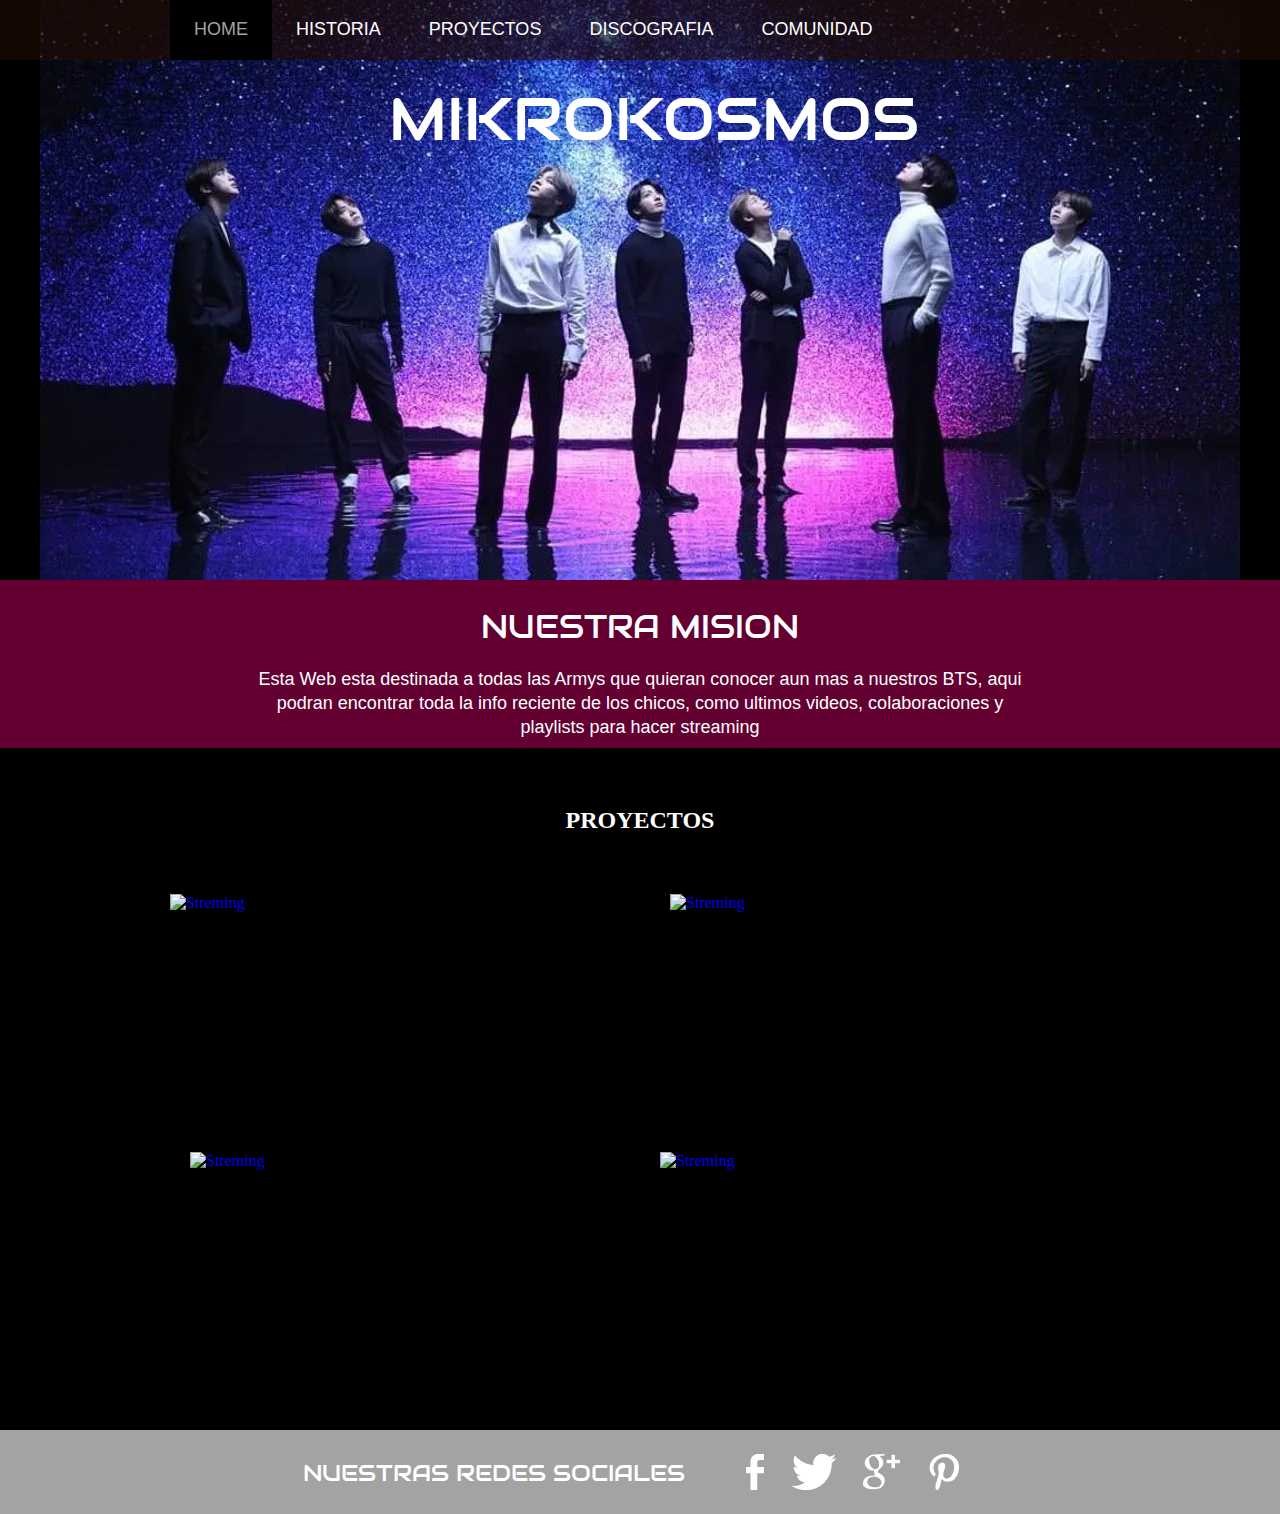
==== index.html @ a5fe4103 "cambio202" ====
<!doctype html>
<!-- Website template by freewebsitetemplates.com -->
<html>
<head>
	<meta charset="UTF-8">
	<meta name="viewport" content="width=device-width, initial-scale=1.0">
	<title>Mikrokosmos Home</title>
	<link rel="stylesheet" href="css/style.css" type="text/css">
	<link rel="stylesheet" type="text/css" href="css/mobile.css">
	<script src="js/mobile.js" type="text/javascript"></script>
</head>
<body>
	<div id="page">
		<div id="header">
			<div>
			<!-- <img class="logo" src="images/LOGO ARMY (50 × 25 in).png" alt=""></a> -->
				<ul id="navigation">
					<li class="selected">
						<a href="index.html">Home</a>
					</li>
					<li>
						<a href="about.html">Historia </a>
					</li>
					<li class="menu">
						<a href="projects.html">Proyectos</a>
						
					</li>
					<li class="menu">
						<a href="blog.html">Discografia</a>
						<ul class="secondary">
							<li>
								<a href="singlepost.html">Dvd y Memo</a>
							</li>
						</ul>
					</li>
					<li>
						<a href="contact.html">Comunidad</a>
					</li>
				</ul>
			</div>
		</div>
		<div id="body" class="home">
			<div class="header">
				<div>
				
					<h1>Mikrokosmos</h1>
				

					
				</div>
			</div>
			<div class="body">
				<div>
					<h1>Nuestra Mision </h1>
					<p>Esta Web esta destinada a todas las Armys que quieran conocer aun mas a nuestros BTS, aqui podran encontrar toda la info reciente de los chicos, como ultimos videos, colaboraciones y playlists para hacer streaming </p>
				</div>
			</div>
			<div class="footer">
				<div>
					<h2>Proyectos</h2>
					<ul>
						<li>
							<a href="projects.html"><img src="" alt=" Streming "></a>
						</li>
						<li>
							<a href="projects.html"><img src="" alt="Streming"></a>
						</li>
						<li>
							<a href="projects.html"><img src="" alt="Streming"></a>
						</li>
						<li>
							<a href="projects.html"><img src="" alt="Streming"></a>
						</li>
					</ul>
				</div>
			</div>
		</div>
		<div id="footer">
			<div class="connect">
				<div>
					<h1>Nuestras Redes Sociales</h1>
					<div>
						<a href="http://freewebsitetemplates.com/go/facebook/" class="facebook">facebook</a>
						<a href="http://freewebsitetemplates.com/go/twitter/" class="twitter">twitter</a>
						<a href="http://freewebsitetemplates.com/go/googleplus/" class="googleplus">googleplus</a>
						<a href="http://pinterest.com/fwtemplates/" class="pinterest">pinterest</a>
					</div>
				</div>
			</div>
			
		</div>
	</div>
</body>
</html>
---- css/style.css ----
/* Website template by freewebsitetemplates.com */
body {
	margin: 0;
	padding: 0;
	position: relative;
	width: auto;
}
body #page {
	background: url("../images/mikrokosmos.jpg") no-repeat scroll center top #000000;
	margin: 0;
	overflow: hidden;
	padding: 0;
	width: auto;
	z-index: 3;
}
a {
	text-decoration: none;
	outline: none;
}
a:active {
	background: none;
}
img {
	border: none;
}
/*-------------------------------------------FONTS---------------------------------------------*/
@font-face {
	font-family: 'audiowide-regular-webfont';
	src: url('../fonts/audiowide-regular-webfont.eot');
	src: url('../fonts/audiowide-regular-webfont.woff') format('woff'), url('../fonts/audiowide-regular-webfont.ttf') format('truetype'), url('../fonts/audiowide-regular-webfont.svg') format('svg');
}
/*----------------------------------------header-styles---------------------------------------*/
#header {
	background: url(../images/bg-transparent1.png) repeat;
	margin: 0;
	min-height: 60px;
	padding: 0;
	width: auto;
}
#header div {
	margin: 0 auto;
	max-width: 940px;
	min-height: 60px;
	padding: 0 10px;
}
#header div img.logo {
	display: block;
	float: left;
	height: 60px;
	margin: 0 44px 0 0;
	padding: 0;
	width: 304px;
}
#header div  img {
	display: block;
	margin: 0;
	padding: 0;
	width: auto;
}
#header div ul {
	display: inline-block;
	float: left;
	list-style: none;
	margin: 0;
	padding: 0;
	width: auto;
}
#header div ul li {
	float: left;
	margin: 0;
	padding: 0;
	width: auto;
}
#header div ul li a {
	color: #ffffff;
	display: block;
	font-family: Arial;
	font-size: 18px;
	font-weight: normal;
	line-height: 59px;
	margin: 0;
	min-height: 60px;
	padding: 0 24px;
 *padding: 0 23px; /* Needed for IE8 and old versions */
	text-align: center;
	text-transform: uppercase;
	width: auto;
}
#header div ul li a:hover {
	background-color: #620031;
	color: #ffffff;
}
#header div ul li.selected a {
	background-color: #000000;
	color: #a3a3a3;
}
#header div ul li.menu {
	position: relative;
}
#header div ul li.menu ul {
	display: block;
	left: -99999px;
	list-style: none;
	margin: 0;
	padding: 0;
	position: absolute;
	top: 60px;
	width: 142px;
	z-index: 50;
}
#header div ul li.menu:hover ul.primary {
	left: 31px;
}
#header div ul li.menu ul.primary.selected {
	left: 31px;
}
#header div ul li.menu:hover ul.secondary {
	left: -20px;
}
#header div ul li.menu ul.secondary.selected {
	left: -20px;
}
#header div ul li.menu ul li {
	margin: 0;
	padding: 0;
	width: auto;
}
#header div ul li.menu ul li a {
	background-color: #620031;
	color: #ffffff;
	display: block;
	font-family: Arial;
	font-size: 18px;
	font-weight: normal;
	line-height: 60px;
	margin: 0;
	min-height: 60px;
	padding: 0 10px;
	text-align: center;
	text-transform: uppercase;
	width: auto;
}
#header div ul li.menu ul.primary.selected li a, #header div ul li.menu ul.secondary.selected li a {
	background-color: #f7f2f2;
	color: #a3a3a3;
}
/*----------------------------------------body-home-styles---------------------------------------*/
#body {
	background-color: #000000;
	margin: 0;
	min-height: 808px;
	overflow: hidden;
	padding: 0;
	width: 100%;
}
#body.home {
	background: none;
	margin: 0;
	min-height: 1308px;
	overflow: hidden;
	padding: 0;
	width: 100%;
}
#body.home .header {
	background: none;
	margin-bottom: 400px;
	overflow: hidden;
	padding: 0;
	width: 100%;
}
#body.home .header div {
	margin: 0 auto;
	max-width: 940px;
	overflow: hidden;
	padding: 0 10px;
	position: relative;
}
/* #body.home .header div img.satellite {
	display: block;
	left: 10px;
	margin: 0;
	padding: 0;
	position: absolute;
	top: 41px;
	width: auto;
	z-index: 50; */

#body.home .header div h1 {
	color: #FFFFFF;
	display: block;
	/* float: right; */
	font-family: audiowide-regular-webfont;
	font-size: 60px;
	font-weight: normal;
	line-height: 60px;
	margin: 30px auto;
	padding: 0 50px 0 50px;
	position: relative;
	text-align: right;
	text-transform: uppercase;
	width: 503px;
	z-index: 60;
}
h2 {
	color: #FFFFFF;
	margin: 10px 0 50px;
	min-height: 27px;
	padding: 17px 0 10px;
	position: relative;
	text-align: center;
	text-transform: uppercase;
	
}
#body.home .header div a.more {
	background-color: #000000;
	color: #a3a3a3;
	display: block;
	float: right;
	font-family: Arial;
	font-size: 18px;
	font-weight: normal;
	height: 49px;
	line-height: 49px;
	margin: 0 200px 0 0;
	padding: 0;
	text-align: center;
	text-transform: uppercase;
	position: relative;
	width: 180px;
	z-index: 55;
}
#body.home .header div a.more:hover {
	background-color: #ab000b;
	color: #ffffff;
}

h3 { 
	color: #FFFFFF;
	margin: 102px 0 0;
	min-height: 27px;
	padding: 17px 0 10px;
	position: relative;
	text-align: center;
	text-transform: uppercase;
	width: 940px; 
}  
#body.home .header div ul {
	display: inline-block;
	list-style: none outside none;
	margin: 0 0 -6px;
	overflow: hidden;
	padding: 0;
	width: auto;
}
#body.home .header div ul li:first-child {
	padding: 0;
}
#body.home .header div ul li {
	border: medium none;
	float: left;
	margin: 0;
	padding: 0;
	width: auto;
}
#body.home .header div ul li a {
	display: block;
	float: none;
	height: 156px;
	margin: 0;
	padding: 0;
	width: 235px;
}
#body.home .header div ul li a img {
	cursor: pointer;
	filter: alpha(opacity=100);/* Needed for IE8 and old versions */
	opacity: 1.0;
	display: block;
	margin: 0;
	padding: 0;
	width: auto;
}
#body.home .header div ul li a img:hover {
	filter: alpha(opacity=70);/* Needed for IE8 and old versions */
	opacity: 0.7;
}
#body.home .body {
	background-color: #630031;
	margin: 0;
	min-height: 168px;
	overflow: hidden;
	padding: 0;
	width: 100%;
}
#body.home .body div {
	margin: 0 auto;
	max-width: 940px;
	overflow: hidden;
	padding: 31px 10px 0;
}
#body.home .body div h1 {
	color: #FFFFFF;
	display: block;
	font-family: audiowide-regular-webfont;
	font-size: 32px;
	font-weight: normal;
	line-height: 32px;
	margin: 0 auto 24px;
	padding: 0;
	text-align: center;
	text-transform: uppercase;
	width: 780px;
}
#body.home .body div p {
	color: #ffffff;
	display: block;
	font-family: Arial;
	font-size: 18px;
	font-weight: normal;
	line-height: 24px;
	margin: 0 auto;
	padding: 0;
	text-align: center;
	width: 780px;
}
#body.home .body div p a {
	color: #ffffff;
	font-family: Arial;
	font-size: 18px;
	font-weight: normal;
	line-height: 24px;
	margin: 0 auto;
	padding: 0;
	text-decoration: underline;
}
#body.home .body div p a:hover {
	color: #a3a3a3;
}
#body.home .footer {
	background-color: #000000;
	margin: 0;
	overflow: hidden;
	padding: 0;
	width: 100%;
}
#body.home .footer div {
	margin: 0 auto;
	max-width: 960px;
	overflow: hidden;
	padding: 32px 0 16px;
}
#body.home .footer div ul {
	display: inline-block;
	list-style: none;
	margin: 0;
	overflow: hidden;
	padding: 0;
	width: auto;
}
#body.home .footer div ul li:first-child {
	float: left;
	margin: 0 10px;
	padding: 0;
	width: 460px;
}
#body.home .footer div ul li {
	float: left;
	margin: 0 0 0 10px;
	padding: 0 0 0 20px;
	width: 440px;
}
#body.home .footer div ul li h1 {
	color: #FFFFFF;
	font-family: audiowide-regular-webfont;
	font-size: 32px;
	font-weight: normal;
	line-height: 32px;
	margin: 0 0 44px;
	padding: 0;
	text-align: left;
	text-transform: uppercase;
	width: auto;
}
#body.home .footer div ul li a {
	display: block;
	height: 258px;
	margin: 0;
	position: relative;
	padding: 0;
	width: 460px;
}
#body.home .footer div ul li a img {
	cursor: pointer;
	filter: alpha(opacity=100);/* Needed for IE8 and old versions */
	opacity: 1.0;
	display: block;
	margin: 0;
	padding: 0;
	width: auto;
}
#body.home .footer div ul li a:hover img {
	filter: alpha(opacity=70);/* Needed for IE8 and old versions */
	opacity: 0.7;
}
#body.home .footer div ul li a span {
	background: url(../images/icons.png) no-repeat 0 -152px;
	display: block;
	height: 72px;
	left: 199px;
	margin: 0;
	padding: 0;
	position: absolute;
	top: 94px;
	width: 62px;
}
#body.home .footer div ul li a:hover span {
	background: url(../images/icons.png) no-repeat 0 -226px;
}
#body.home .footer div ul li ul {
	display: inline-block;
	list-style: none outside none;
	margin: 0;
	overflow: hidden;
	padding: 0;
	width: 440px;
}
#body.home .footer div ul li ul li {
	border-top: 1px solid #A3A3A3;
	float: none;
	margin: 0;
	overflow: hidden;
	padding: 39px 10px 38px 0;
	width: 440px;
}
#body.home .footer div ul li ul li:first-child {
	border: medium none;
	margin: 0;
	padding: 0 0 38px;
	width: 440px;
}
#body.home .footer div ul li ul li a {
	display: block;
	float: left;
	height: 90px;
	margin: 0 20px 0 0;
	padding: 0;
	width: 100px;
}
#body.home .footer div ul li ul li a img {
	cursor: pointer;
	filter: alpha(opacity=100);/* Needed for IE8 and old versions */
	opacity: 1.0;
	display: block;
	margin: 0;
	padding: 0;
	width: auto;
}
#body.home .footer div ul li ul li a img:hover {
	filter: alpha(opacity=70);/* Needed for IE8 and old versions */
	opacity: 0.7;
}
#body.home .footer div ul li ul li h1 {
	color: #A3A3A3;
	float: left;
	font-family: audiowide-regular-webfont;
	font-size: 23px;
	font-weight: normal;
	line-height: 23px;
	margin: 0;
	padding: 4px 0 8px;
	text-align: left;
	text-transform: uppercase;
	width: 310px;
}
#body.home .footer div ul li ul li span {
	color: #FFFFFF;
	display: block;
	float: left;
	font-family: Arial;
	font-size: 14px;
	font-weight: normal;
	line-height: 14px;
	margin: 0 0 10px;
	padding: 0;
	text-align: left;
	text-transform: uppercase;
	width: 310px;
}
#body.home .footer div ul li ul li a.more {
	background-color: #3c0f38;
	color: #ffffff;
	display: block;
	float: right;
	font-family: Arial;
	font-size: 14px;
	font-weight: normal;
	height: 31px;
	line-height: 31px;
	margin: 0;
	padding: 0;
	text-align: center;
	text-transform: uppercase;
	width: 120px;
}
#body.home .footer div ul li ul li a.more:hover {
	background-color: #620031;
}
/*----------------------------------------body-styles---------------------------------------*/
#body.about .header {
	background: url(../images/project-image3.jpg) no-repeat  #000000;
	background-size: cover;
	margin: 0;
	min-height: 455px;
	padding: 0;
	width: 100%;
}
#body.about .header div, #body .header div {
	margin: 0 auto;
	max-width: 960px;
	overflow: hidden;
	padding: 65px 0 40px;
}
#body.about .header div h1, #body .header div h1 {
	color: #FFFFFF;
	display: block;
	font-family: audiowide-regular-webfont;
	font-size: 36px;
	font-weight: normal;
	line-height: 36px;
	margin: 0 auto 87px;
	padding: 0;
	text-align: center;
	text-transform: uppercase;
	width: 940px;
}
#body.about .header div h2 {
	color: #FFFFFF;
	display: block;
	font-family: audiowide-regular-webfont;
	font-size: 32px;
	font-weight: normal;
	line-height: 32px;
	margin: 0 auto 24px;
	padding: 0;
	text-align: center;
	text-transform: uppercase;
	width: 820px;
}
#body.about .header div p {
	color: #ffffff;
	display: block;
	font-family: Arial;
	font-size: 18px;
	font-weight: normal;
	line-height: 24px;
	margin: 0 auto;
	padding: 0;
	text-align: center;
	width: 820px;
}
#body.about .header div p a {
	color: #ffffff;
	font-family: Arial;
	font-size: 18px;
	font-weight: normal;
	line-height: 24px;
	margin: 0;
	padding: 0;
	text-decoration: underline;
}
#body.about .header div p a:hover {
	color: #a3a3a3;
}
#body.about .body {
	background-color: #620031;
	margin: 0;
	min-height: 253px;
	overflow: hidden;
	padding: 0;
	width: 100%;
}
#body.about .body div {
	margin: 0 auto;
	max-width: 940px;
	overflow: hidden;
	padding: 36px 10px 35px;
}
#body.about .body div h2 {
	color: #A3A3A3;
	float: left;
	font-family: audiowide-regular-webfont;
	font-size: 23px;
	font-weight: normal;
	line-height: 23px;
	margin: 18px 0 26px;
	padding: 0;
	text-align: left;
	text-transform: uppercase;
	width: 620px;
}
#body.about .body div p {
	color: #ffffff;
	display: block;
	float: left;
	font-family: Arial;
	font-size: 14px;
	font-weight: normal;
	line-height: 24px;
	margin: 0;
	padding: 0;
	text-align: left;
	width: 620px;
}
#body.about .body div p a {
	color: #ffffff;
	font-family: Arial;
	font-size: 14px;
	font-weight: normal;
	line-height: 24px;
	margin: 0;
	padding: 0;
	text-decoration: underline;
}
#body.about .body div p a:hover {
	color: #a3a3a3;
}
#body.about .body div img {
	display: block;
	float: right;
	margin: 0;
	padding: 0;
	width: auto;
}
#body.about .footer {
	background-color: #000000;
	margin: 0;
	min-height: 366px;
	padding: 0;
	width: 100%;
}
#body.about .footer div {
	margin: 0 auto;
	overflow: hidden;
	padding: 79px 0 0 10px;
	width: 950px;
}
#body.about .footer div h2 {
	color: #A3A3A3;
	float: right;
	font-family: audiowide-regular-webfont;
	font-size: 23px;
	font-weight: normal;
	line-height: 23px;
	margin: 34px 0 24px;
	padding: 0;
	text-align: left;
	text-transform: uppercase;
	width: 557px;
}
#body.about .footer div p {
	color: #ffffff;
	display: block;
	float: right;
	font-family: Arial;
	font-size: 18px;
	font-weight: normal;
	line-height: 24px;
	margin: 0 auto;
	padding: 0;
	text-align: left;
	width: 557px;
}
#body.about .footer div p a {
	color: #ffffff;
	font-family: Arial;
	font-size: 18px;
	font-weight: normal;
	line-height: 24px;
	margin: 0 auto;
	padding: 0;
	text-decoration: underline;
}
#body.about .footer div p a:hover {
	color: #a3a3a3;
}
#body.about .footer div img {
	float: left;
	display: block;
	margin: 0;
	padding: 0;
	width: auto;
}
#body.about .section {
	background-color: #3c0f38;
	margin: 0;
	min-height: 234px;
	padding: 0;
	width: auto;
}
#body.about .section div {
	margin: 0 auto;
	max-width: 960px;
	overflow: hidden;
	padding: 58px 0 55px;
}
#body.about .section div h2 {
	color: #A3A3A3;
	display: block;
	font-family: audiowide-regular-webfont;
	font-size: 23px;
	font-weight: normal;
	line-height: 23px;
	margin: 0 auto 26px;
	padding: 0;
	text-align: center;
	text-transform: uppercase;
	width: 780px;
}
#body.about .section div p {
	color: #ffffff;
	display: block;
	font-family: Arial;
	font-size: 14px;
	font-weight: normal;
	line-height: 24px;
	margin: 0 auto;
	padding: 0;
	text-align: center;
	width: 780px;
}
#body.about .section div p a {
	color: #ffffff;
	font-family: Arial;
	font-size: 14px;
	font-weight: normal;
	line-height: 24px;
	margin: 0;
	padding: 0;
	text-decoration: underline;
}
#body.about .section div p a:hover {
	color: #a3a3a3;
}
#body .header {
	margin: 0 auto;
	padding: 0;
	width: 100%;
}
#body .header div ul {
	display: inline-block;
	max-width: 940px;
	list-style: none outside none;
	margin: 0;
	padding: 3px 10px 0;
}
#body .header div ul li:first-child {
	border: none;
	padding: 0 0 38px;
}
#body .header div ul li {
	border-top: 1px solid #A3A3A3;
	margin: 0;
	overflow: hidden;
	padding: 38px 0;
	width: auto;
}
#body .header div ul li a {
	display: block;
	float: left;
	height: 217px;
	margin: 0 40px 0 0;
	padding: 0;
	width: 380px;
}
#body .header div ul li a img {
	cursor: pointer;
	filter: alpha(opacity=100);/* Needed for IE8 and old versions */
	opacity: 1.0;
	display: block;
	margin: 0;
	padding: 0;
	width: auto;
}
#body .header div ul li a img:hover {
	filter: alpha(opacity=70);/* Needed for IE8 and old versions */
	opacity: 0.7;
}
#body .header div ul li div {
	float: left;
	margin: 0;
	overflow: hidden;
	padding: 0;
	width: 520px;
}
#body .header div ul li div h1 {
	color: #A3A3A3;
	font-family: audiowide-regular-webfont;
	font-size: 23px;
	font-weight: normal;
	line-height: 23px;
	margin: 0 0 26px;
	padding: 0;
	text-align: left;
	text-transform: uppercase;
	width: 520px;
}
#body .header div ul li div p {
	color: #FFFFFF;
	font-family: Arial;
	font-size: 14px;
	font-weight: normal;
	line-height: 24px;
	margin: 0 0 41px;
	padding: 0;
	text-align: left;
	width: 520px;
}
#body .header div ul li div p a {
	color: #FFFFFF;
	display: inline;
	float: none;
	font-family: Arial;
	font-size: 14px;
	font-weight: normal;
	height: auto;
	line-height: 24px;
	margin: 0;
	padding: 0;
	text-decoration: underline;
	width: auto;
}
#body .header div ul li div p a:hover {
	color: #a3a3a3;
}
#body .header div ul li div a.more {
	background-color: #3c0f38;
	color: #ffffff;
	display: block;
	float: right;
	font-family: Arial;
	font-size: 14px;
	font-weight: normal;
	height: 31px;
	line-height: 31px;
	margin: 0;
	padding: 0;
	text-align: center;
	text-transform: uppercase;
	width: 120px;
}
#body .header div ul li div a.more:hover {
	background-color: #620031;
}
#body .header div img {
	display: block;
	margin: 0 auto;
	padding: 3px 0 0;
	width: auto;
}
#body .header div h2 {
	color: #A3A3A3;
	display: block;
	font-family: audiowide-regular-webfont;
	font-size: 23px;
	font-weight: normal;
	line-height: 23px;
	margin: 0 auto;
	padding: 53px 0 27px;
	text-align: center;
	text-transform: uppercase;
	width: 780px;
}
#body .header div p {
	color: #FFFFFF;
	display: block;
	font-family: Arial;
	font-size: 14px;
	font-weight: normal;
	line-height: 24px;
	margin: 0 auto 48px;
	padding: 0;
	text-align: center;
	width: 780px;
}
#body .header div p a {
	color: #ffffff;
	font-family: Arial;
	font-size: 14px;
	font-weight: normal;
	line-height: 24px;
	margin: 0 auto;
	padding: 0;
	text-decoration: underline;
}
#body .header div p a:hover {
	color: #a3a3a3;
}
#body .header div .article {
	float: left;
	margin: 0 40px 0 10px;
	padding: 0;
	width: 560px;
}
#body .header div .article ul {
	display: inline-block;
	list-style: none outside none;
	margin: 0;
	padding: 3px 0 0;
	width: 560px;
}
#body .header div .article ul li:first-child {
	border: none;
	padding: 0 0 38px;
}
#body .header div .article ul li {
	border-top: 1px solid #a3a3a3;
	margin: 0;
	overflow: hidden;
	padding: 38px 0 38px;
	width: auto;
}
#body .header div .article ul li a {
	display: block;
	height: 241px;
	margin: 0 0 29px;
	padding: 0;
	width: 560px;
}
#body .header div .article ul li a img {
	cursor: pointer;
	filter: alpha(opacity=100);/* Needed for IE8 and old versions */
	opacity: 1.0;
	display: block;
	margin: 0;
	padding: 0;
	width: auto;
}
#body .header div .article ul li a img:hover {
	filter: alpha(opacity=70);/* Needed for IE8 and old versions */
	opacity: 0.7;
}
#body .header div .article ul li h1 {
	color: #A3A3A3;
	font-family: audiowide-regular-webfont;
	font-size: 23px;
	font-weight: normal;
	line-height: 23px;
	margin: 0 0 8px;
	padding: 0;
	text-align: left;
	text-transform: uppercase;
	width: auto;
}
#body .header div .article ul li span {
	color: #FFFFFF;
	display: block;
	font-family: Arial;
	font-size: 14px;
	font-weight: normal;
	line-height: 14px;
	margin: 0 0 28px;
	padding: 0;
	text-align: left;
	text-transform: uppercase;
	width: auto;
}
#body .header div .article ul li p {
	color: #FFFFFF;
	font-family: Arial;
	font-size: 14px;
	font-weight: normal;
	line-height: 24px;
	margin: 0 0 29px;
	padding: 0;
	text-align: left;
	width: auto;
}
#body .header div .article ul li p a {
	color: #FFFFFF;
	display: inline;
	float: none;
	font-family: Arial;
	font-size: 14px;
	font-weight: normal;
	height: auto;
	line-height: 24px;
	margin: 0;
	padding: 0;
	text-decoration: underline;
	width: auto;
}
#body .header div .article ul li p a:hover {
	color: #a3a3a3;
}
#body .header div .article ul li a.more {
	background-color: #3c0f38;
	color: #ffffff;
	display: block;
	float: right;
	font-family: Arial;
	font-size: 14px;
	font-weight: normal;
	height: 31px;
	line-height: 31px;
	margin: 0;
	padding: 0;
	text-align: center;
	text-transform: uppercase;
	width: 120px;
}
#body .header div .article ul li a.more:hover {
	background-color: #620031;
}
#body .header div .sidebar {
	float: left;
	margin: 0;
	padding: 0;
	width: 340px;
}
#body .header div .sidebar ul {
	display: inline-block;
	list-style: none;
	margin: 0;
	padding: 0;
	width: 340px;
}
#body .header div .sidebar ul li:first-child {
	border: medium none;
	padding: 0 0 34px;
}
#body .header div .sidebar ul li {
	border-top: 1px solid #A3A3A3;
	margin: 0;
	overflow: hidden;
	padding: 32px 0 34px;
	width: auto;
}
#body .header div .sidebar ul li h1 {
	color: #FFFFFF;
	font-family: audiowide-regular-webfont;
	font-size: 32px;
	font-weight: normal;
	line-height: 32px;
	margin: 0 0 25px;
	padding: 0;
	text-align: left;
	text-transform: uppercase;
	width: 340px;
}
#body .header div .sidebar ul li a {
	display: block;
	float: none;
	height: 187px;
	margin: 0 0 29px;
	padding: 0;
	width: 34px;
}
#body .header div .sidebar ul li a img {
	cursor: pointer;
	filter: alpha(opacity=100);/* Needed for IE8 and old versions */
	opacity: 1.0;
	display: block;
	margin: 0;
	padding: 0;
	width: auto;
}
#body .header div .sidebar ul li a img:hover {
	filter: alpha(opacity=70);/* Needed for IE8 and old versions */
	opacity: 0.7;
}
#body .header div .sidebar ul li h2 {
	color: #A3A3A3;
	font-family: audiowide-regular-webfont;
	font-size: 23px;
	font-weight: normal;
	line-height: 23px;
	margin: 0 0 7px;
	padding: 0;
	text-align: left;
	text-transform: uppercase;
	width: auto;
}
#body .header div .sidebar ul li span {
	color: #ffffff;
	display: block;
	font-family: Arial;
	font-size: 14px;
	font-weight: normal;
	line-height: 14px;
	margin: 0;
	padding: 0;
	text-align: left;
	text-transform: uppercase;
	width: auto;
}
#body .header div .sidebar ul li ul {
	display: inline-block;
	list-style: none outside none;
	margin: 0;
	padding: 12px 0 0;
	width: 340px;
}
#body .header div .sidebar ul li ul li:first-child {
	padding: 0;
}
#body .header div .sidebar ul li ul li {
	border: medium none;
	margin: 0 0 26px;
	overflow: hidden;
	padding: 0;
	width: auto;
}
#body .header div .sidebar ul li ul li a {
	display: block;
	float: left;
	height: 54px;
	margin: 0 20px 0 0;
	padding: 0;
	width: 60px;
}
#body .header div .sidebar ul li ul li a img {
	cursor: pointer;
	filter: alpha(opacity=100);/* Needed for IE8 and old versions */
	opacity: 1.0;
	display: block;
	margin: 0;
	padding: 0;
	width: auto;
}
#body .header div .sidebar ul li ul li a img:hover {
	filter: alpha(opacity=70);/* Needed for IE8 and old versions */
	opacity: 0.7;
}
#body .header div .sidebar ul li ul li h2 {
	color: #A3A3A3;
	float: left;
	font-family: audiowide-regular-webfont;
	font-size: 23px;
	font-weight: normal;
	line-height: 23px;
	margin: 6px 0 11px;
	padding: 0;
	text-align: left;
	text-transform: uppercase;
	width: 260px;
}
#body .header div .sidebar ul li ul li span {
	color: #ffffff;
	display: block;
	float: left;
	font-family: Arial;
	font-size: 14px;
	line-height: 14px;
	margin: 0;
	padding: 0;
	text-align: left;
	text-transform: uppercase;
	width: auto;
}
#body .header div .article img {
	display: block;
	margin: 3px 0 29px;
	padding: 0;
	width: auto;
}
#body .header div .article h1 {
	color: #A3A3A3;
	font-family: audiowide-regular-webfont;
	font-size: 23px;
	font-weight: normal;
	line-height: 23px;
	margin: 0 0 7px;
	padding: 0;
	text-align: left;
	text-transform: uppercase;
	width: auto;
}
#body .header div .article span {
	color: #FFFFFF;
	display: block;
	font-family: Arial;
	font-size: 14px;
	font-weight: normal;
	line-height: 14px;
	margin: 0 0 29px;
	padding: 0;
	text-align: left;
	text-transform: uppercase;
	width: auto;
}
#body .header div .article p {
	color: #FFFFFF;
	font-family: Arial;
	font-size: 14px;
	font-weight: normal;
	line-height: 24px;
	margin: 0 0 24px;
	padding: 0;
	text-align: left;
	width: auto;
}
#body .header div .article p a {
	color: #ffffff;
	font-family: Arial;
	font-size: 14px;
	font-weight: normal;
	line-height: 24px;
	margin: 0;
	padding: 0;
	text-decoration: underline;
}
#body .header div .article p a:hover {
	color: #a3a3a3;
}
#body .header .contact h2 {
	color: #A3A3A3;
	display: block;
	font-family: audiowide-regular-webfont;
	font-size: 23px;
	font-weight: normal;
	line-height: 23px;
	margin: 0 auto;
	padding: 8px 0 62px;
	text-align: center;
	text-transform: uppercase;
	width: 500px;
}
#body .header div form {
	display: block;
	margin: 0 auto;
	padding: 0;
	width: 461px;
}
#body .header div form input {
	background-color: #A3A3A3;
	border: medium none;
	color: #000000;
	display: block;
	font-family: Arial;
	font-size: 18px;
	font-weight: normal;
	height: 43px;
	line-height: 43px;
	margin: 0 0 29px;
	padding: 0 0 0 20px;
	text-align: left;
	text-transform: uppercase;
	width: 441px;
}
#body .header div form textarea {
	background-color: #A3A3A3;
	border: medium none;
	color: #000000;
	display: block;
	font-family: Arial;
	font-size: 18px;
	font-weight: normal;
	height: 98px;
	line-height: 24px;
	margin: 0 0 31px;
	overflow: auto;
	padding: 15px 0 0 20px;
	resize: none;
	text-align: left;
	text-transform: uppercase;
	width: 441px;
}
#body .header div form input#submit {
	background-color: #3c0f38;
	color: #ffffff;
	cursor: pointer;
	display: block;
	float: right;
	font-family: Arial;
	font-size: 14px;
	font-weight: normal;
	height: 31px;
	line-height: 31px;
	margin: 0;
	padding: 0;
	text-align: center;
	text-transform: uppercase;
	width: 120px;
}
#body .header div form input#submit:hover {
	background-color: #620031;
}
/*----------------------------------------footer-styles---------------------------------------*/
#footer {
	margin: 0;
	padding: 0;
	width: auto;
}
#footer .connect {
	background-color: #a3a3a3;
	margin: 0;
	min-height: 84px;
	overflow: hidden;
	padding: 0;
	width: auto;
}
#footer .connect div {
	margin: 0 auto;
	max-width: 960px;
	overflow: hidden;
	padding: 24px 0 0;
}
#footer .connect div h1 {
	color: #FFFFFF;
	float: left;
	font-family: audiowide-regular-webfont;
	font-size: 23px;
	font-weight: normal;
	line-height: 23px;
	margin: 0;
	padding: 8px 25px 0 0;
	text-align: right;
	text-transform: uppercase;
	width: 525px;
}
#footer .connect div div {
	float: left;
	margin: 0;
	overflow: hidden;
	padding: 0 0 0 20px;
	width: 380px;
}
#footer .connect div div a {
	background: url(../images/icons.png) no-repeat;
	display: block;
	float: left;
	height: 36px;
	margin: 0;
	padding: 0;
	text-indent: -99999px;
	width: 18px;
}
#footer .connect div div a.facebook {
	background-position: 0 0;
	margin: 0 0 0 16px;
	width: 18px;
}
#footer .connect div div a.twitter {
	background-position: 0 -114px;
	margin: 0 0 0 28px;
	width: 44px;
}
#footer .connect div div a.googleplus {
	background-position: 0 -38px;
	margin: 0 0 0 27px;
	width: 37px;
}
#footer .connect div div a.pinterest {
	background-position: 0 -76px;
	margin: 0 0 0 29px;
	width: 30px;
}
#footer .connect div div a.facebook:hover {
	background-position: -20px 0;
}
#footer .connect div div a.twitter:hover {
	background-position: -46px -114px;
}
#footer .connect div div a.googleplus:hover {
	background-position: -38px -38px;
}
#footer .connect div div a.pinterest:hover {
	background-position: -32px -76px;
}
#footer .footnote {
	background-color: #FFFFFF;
	margin: 0;
	min-height: 84px;
	overflow: hidden;
	padding: 0;
	width: auto;
}
#footer .footnote div {
	margin: 0 auto;
	overflow: hidden;
	padding: 34px 0 0;
	width: 960px;
}
#footer .footnote div p {
	color: #000000;
	display: block;
	font-family: Arial;
	font-size: 12px;
	font-weight: normal;
	margin: 0 auto;
	padding: 0;
	text-align: center;
	text-transform: uppercase;
	width: 940px;
}
#wix {
	max-width: 728px;
	margin: 0 auto;
}
#wix a img {
	width: 100%;
}
---- css/mobile.css ----
/* Website template by freewebsitetemplates.com */
@media only screen and (min-width : 320px) and (max-width : 568px) {
	
}
@media only screen and (max-width : 568px) and (orientation : landscape) {
	
}
	@media only screen and (max-width : 918px) {
	#body {
		margin: 0;
		min-height: 1175px;
		padding: 0;
		width: 100%;
		z-index: 3;
	}
	#body.home {
		margin: 0;
		padding: 0;
		width: 100%;
		
	}
	#body.home .header {
		
		margin-bottom: 200px;
		
	}
	#body.home .header div, #body.home .body div, #body.home .footer div, #body.about .header div, #body .header div, #body.about .body div, #body.about .footer div, #body.about .section div {
		margin: 0 auto;
		max-width: none;
		overflow: hidden;
		padding: 10% 0;
		position: relative;
		width: 95%;
	}
	#body.home .header div img.satellite{
		left: 2px;
	}
	#body.home .header div h1 {
		font-size: 42px;
		float: none;
		margin: 0;
		padding: 0% 0 10%;
		text-align: center;
		width: 100%;
	}
	#body.home .header div h2 {
		float: none;
		margin: 0;
		padding: 0 0 10% 0;
		text-align: center;
		width: 100%;
	}
	#body.home .header div a.more{
		float: none;
		margin: 0 auto;
		z-index: 55;
	}
	#body.home .header div h3{
		margin: 106px 0 0;
		width: 100%;
	}
	#body.home .header div ul, #body.home .footer div ul, #body.home .footer div ul li ul {
		margin: 0;
		padding: 10% 0;
		width: 100%;
	}
	#body.home .header div ul li:first-child, #body.home .header div ul li {
		border: none;
		float: none;
		margin: 10% 0;
		width: 100%;
	}
	#body.home .header div ul li a{
		margin: 0 auto;
	}
	#body.home .header div ul li a img, #body .header div .article ul li a img {
		margin: 0 auto;
	}
	#body.home .body div h1, #body.home .body div p {
		width: 100%;
	}
	#body.home .footer div ul li:first-child, #body.home .footer div ul li, #body .header div .sidebar ul li ul {
		float: none;
		margin: 0 0 10%;
		padding: 0;
		width: 100%;
	}
	#body.home .footer div ul li h1, #body.home .footer div ul li ul li h1, #body.home .footer div ul li ul li span {
		float: none;
		text-align: center;
		width: 100%;
	}
	#body.home .footer div ul li a{
		height: 100%;
		width: 100%;
	}
	#body.home .footer div ul li a img{
		margin: 0 auto;
		width: 90%;
	}
	#body.home .footer div ul li a span {
		left: 46%;
		top: 39%;
	}
	#body.home .footer div ul li ul li:first-child, #body.home .footer div ul li ul li {
		width: 100%;
	}
	#body.home .footer div ul li ul li a.more{
		float: none;
		margin: 0 auto;
	}
	#body.home .footer div ul li ul li a {
		display: block;
		float: none;
		height: 90px;
		margin: 0 auto;
		padding: 0;
		width: 100px;
	}
	#body.about .header div h1, #body .header div h1, #body.about .header div h2, #body.about .header div p, #body.about .body div h2, #body.about .body div p, #body.about .footer div h2, #body.about .footer div p, #body.about .section div h2, #body.about .section div p, #body .header div ul li div h1, #body .header div ul li div p, #body .header div h2, #body .header div p, #body .header div .sidebar ul li h1, #body .header .contact h2 {
		float: none;
		text-align: center;
		width: 100%;
	}
	#body.about .body div img, #body.about .footer div img, #body .header div ul li a img, #body .header div ul li div a.more, #body .header div .article ul li a.more, #body .header div .sidebar ul li ul li a img, #body .header div .sidebar ul li a img {
		float: none;
		margin: 0 auto;
	}
	#body .header div ul, #body .header div .article ul, #body .header div .sidebar ul {
		max-width: none;
		padding: 0;
		width: 100%;
	}
	#body .header div ul li a, #body .header div .article ul li a, #body .header div .sidebar ul li a, #body .header div .sidebar ul li ul li a {
		float: none;
		height: auto;
		margin: 0 auto;
		width: auto;
	}
	#body .header div ul li div, #body .header div .article, #body .header div .sidebar {
		float: none;
		margin: 0;
		padding: 10% 0;
		width: 100%;
	}
	#body .header div .sidebar ul li ul li h2, #body .header div .sidebar ul li ul li span, #body .header div .article ul li h1, #body .header div .article ul li span, #body .header div .article ul li p, #body .header div .sidebar ul li h2, #body .header div .sidebar ul li span {
		float: none;
		padding: 2% 0 1%;
		text-align: center;
		width: 100%;
	}
	#body .header div form{
		width: 100%;
	}
	#body .header div form input, #body .header div form textarea {
		-webkit-appearance: none;
		border-radius: 0;
		margin: 0 auto 10%;
		width: 90%;
	}
	#body .header div form input#submit{
		-webkit-appearance: none;
		border-radius: 0;
		float: none;
		margin: 0 auto;
	}
	#footer{
		width: 100%;
	}
	#footer .connect{
		width: 100%;
	}
	#footer .connect div, #footer .footnote div {
		margin: 0 auto;
		padding: 10% 0;
		width: 95%;
	}
	#footer .connect div h1{
		float: none;
		font-size: 17px;
		line-height: 20px;
		margin: 0;
		padding: 0 0 10%;
		text-align: center;
		width: 100%
	}
	#footer .connect div div{
		float: none;
		margin: 0 auto;
		padding: 0;
		width: 210px;
	}
	#footer .connect div div a.facebook, #footer .connect div div a.twitter, #footer .connect div div a.googleplus, #footer .connect div div a.pinterest {
		margin: 0 10px;
	}
	#footer .footnote div p{
		width: 100%;
	}
}
@media only screen and (max-width : 959px) {
	body #page {
		background-size:contain;
		background-position:25% 17%;
		margin: 0;
		padding: 0;
		width: auto;
	}
	html {
		-webkit-text-size-adjust: none;
	}
	img {
		max-width: 100%;
	}
	body #page {
		margin: 0;
		overflow: hidden;
		padding: 0;
		width: auto;
	}
	#header {
		min-height: 73px;
		width: 100%;
	}
	#header div {
		margin: 0 auto;
		max-width: none;
		min-height: 105px;
		width: 95%;
	}
	#header div a.logo {
		display: block;
		float: left;
		height: 60px;
		margin: 5% 0 0;
		padding: 0;
		width: 79%;
	}
	#header div span#mobile-navigation {
		background: transparent url(../images/mobile/mobile-menu.png) no-repeat;
		display: block;
		height: 50px;
		margin: 0;
		padding: 0 0 0 0;
		position: absolute;
		right: 3%;
		top: 14px;
		width: 50px;
		z-index: 999;
	}
	#header div > ul#navigation {
		background-image: none;
		background: rgba(98, 0, 49, 0.91);
		border: 1px solid #f1f2f2;
		border-radius: 0;
		display: none;
		float: none;
		height: auto;
		padding: 0;
		position: absolute;
		right: 3%;
		top: 64px;
		width: 92%;
		z-index: 1000;
	}
	#header div > ul#navigation > li {
		border-left: 0;
		border-top: 1px solid #f1f2f2;
		margin: 0;
		height: auto;
		padding: 0;
		position: relative;
		text-align: left;
		width: 100%;
	}
	#header div > ul#navigation > li:first-child {
		border-top: 0;
	}
	#header div > ul#navigation > li:hover {
		background-color: transparent;
	}
	#header div ul#navigation li a {
		border: none;
		color: #eeeced;
		display: block;
		font-family: Arial;
		font-size: 1.125em;
		font-weight: normal;
		height: 3em;
		line-height: 3.125em;
		min-height: 54px;
		padding: 0 10px;
		text-align: left;
		text-decoration: none;
		text-shadow: none;
		width: auto;
	}
	#header div .mobile-submenu {
		background: rgba(98, 0, 49, 0.91) url(../images/mobile/mobile-expand.png) no-repeat center;
		border-left: 1px solid #f1f2f2;
		display: inline-block;
		height: 3.4em;
		position: absolute;
		right: 0;
		top: 0;
		width: 50px;
		z-index: 0;
	}
	#header div ul#navigation li ul {
		background: none;
		border-top: 1px solid #f1f2f2;
		padding: 0;
		position: static;
		right: 0;
		text-align: left;
		width: 100%;
		z-index: 999;
	}
	#header div ul#navigation li ul, #header div ul#navigation li:hover ul {
		display: none;
	}
	#header div ul#navigation li {
		height: auto;
		width: 100%;
		z-index: 40;
	}
	#header div ul#navigation li ul li {
		background: rgba(98, 0, 49, 0.91);
		border-top: 1px solid #f1f2f2;
		display: block;
		height: auto;
		margin: 0;
		padding: 0;
		text-align: left;
		width: 100%;
	}
	#header div ul#navigation li ul li:first-child {
		border: none;
	}
	#header div ul#navigation li ul li a {
		background: rgba(98, 0, 49, 0.91);
		color: #eeeced;
		padding-left: 20px;
		text-align: left;
		text-decoration: none;
		width: auto;
	}
	#header div ul#navigation li:hover a, #header div ul#navigation li.selected a, #header div ul#navigation li:hover ul li a, #header div ul#navigation li:hover ul li a:hover, #header div ul#navigation li ul li.selected a {
		display: block;
	}
	#header div ul#navigation li.selected > a {
		background: rgba(0, 0, 0, 0.91);
		color: #eeeced;
		text-decoration: none;
	}
	#header div ul li.selected a, #header div ul li.selected a:hover, #header div ul li.menu ul#selected li.selected a {
		color: #eeeced;
		text-decoration: none;
	}
}
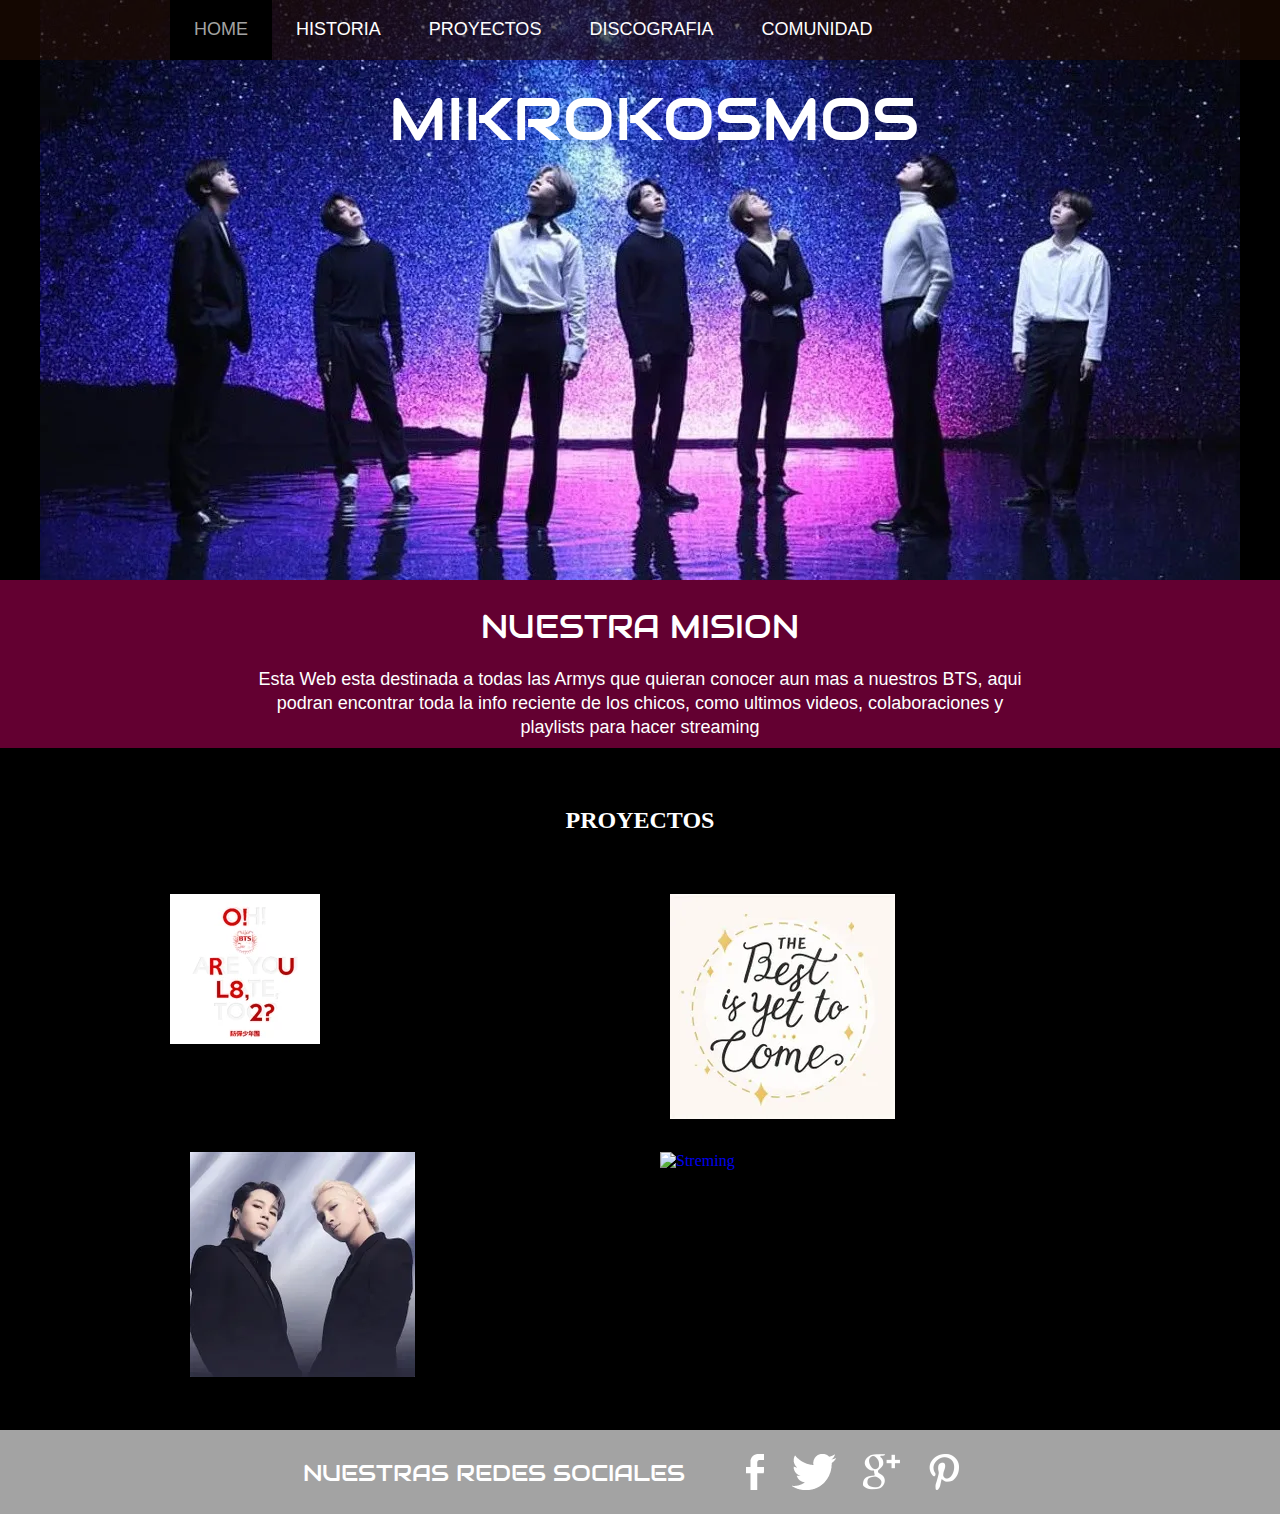
==== commit e7512b43: "cambio 204" ====
--- a/index.html
+++ b/index.html
@@ -60,13 +60,13 @@
 					<h2>Proyectos</h2>
 					<ul>
 						<li>
-							<a href="projects.html"><img src="" alt=" Streming "></a>
+							<a href="projects.html"><img src="./images/Orul82_cover.webp" alt=" Streming "></a>
 						</li>
 						<li>
-							<a href="projects.html"><img src="" alt="Streming"></a>
+							<a href="projects.html"><img src="./images/ytc.webp" alt="Streming"></a>
 						</li>
 						<li>
-							<a href="projects.html"><img src="" alt="Streming"></a>
+							<a href="projects.html"><img src="./images/VIBE FOCUS.webp" alt="Streming"></a>
 						</li>
 						<li>
 							<a href="projects.html"><img src="" alt="Streming"></a>
--- a/css/style.css
+++ b/css/style.css
@@ -746,30 +746,37 @@
 	width: 100%;
 }
 #body .header div ul {
-	display: inline-block;
+	display: flex;
+	flex-wrap: wrap;
 	max-width: 940px;
 	list-style: none outside none;
 	margin: 0;
 	padding: 3px 10px 0;
 }
-#body .header div ul li:first-child {
+#body .header div ul {
 	border: none;
 	padding: 0 0 38px;
 }
 #body .header div ul li {
-	border-top: 1px solid #A3A3A3;
+	
 	margin: 0;
 	overflow: hidden;
 	padding: 38px 0;
 	width: auto;
+	text-align:center ;
+}
+.proyecto {
+	display: flex;
 }
 #body .header div ul li a {
 	display: block;
 	float: left;
 	height: 217px;
-	margin: 0 40px 0 0;
+	margin: 20px 40px 0 0;
 	padding: 0;
 	width: 380px;
+	text-align:center ;
+	color: #FFFFFF;
 }
 #body .header div ul li a img {
 	cursor: pointer;
@@ -779,6 +786,7 @@
 	margin: 0;
 	padding: 0;
 	width: auto;
+	
 }
 #body .header div ul li a img:hover {
 	filter: alpha(opacity=70);/* Needed for IE8 and old versions */
@@ -854,7 +862,7 @@
 	display: block;
 	margin: 0 auto;
 	padding: 3px 0 0;
-	width: auto;
+	width: 200px;
 }
 #body .header div h2 {
 	color: #A3A3A3;
@@ -907,7 +915,7 @@
 	padding: 3px 0 0;
 	width: 560px;
 }
-#body .header div .article ul li:first-child {
+#body .header div .article ul {
 	border: none;
 	padding: 0 0 38px;
 }
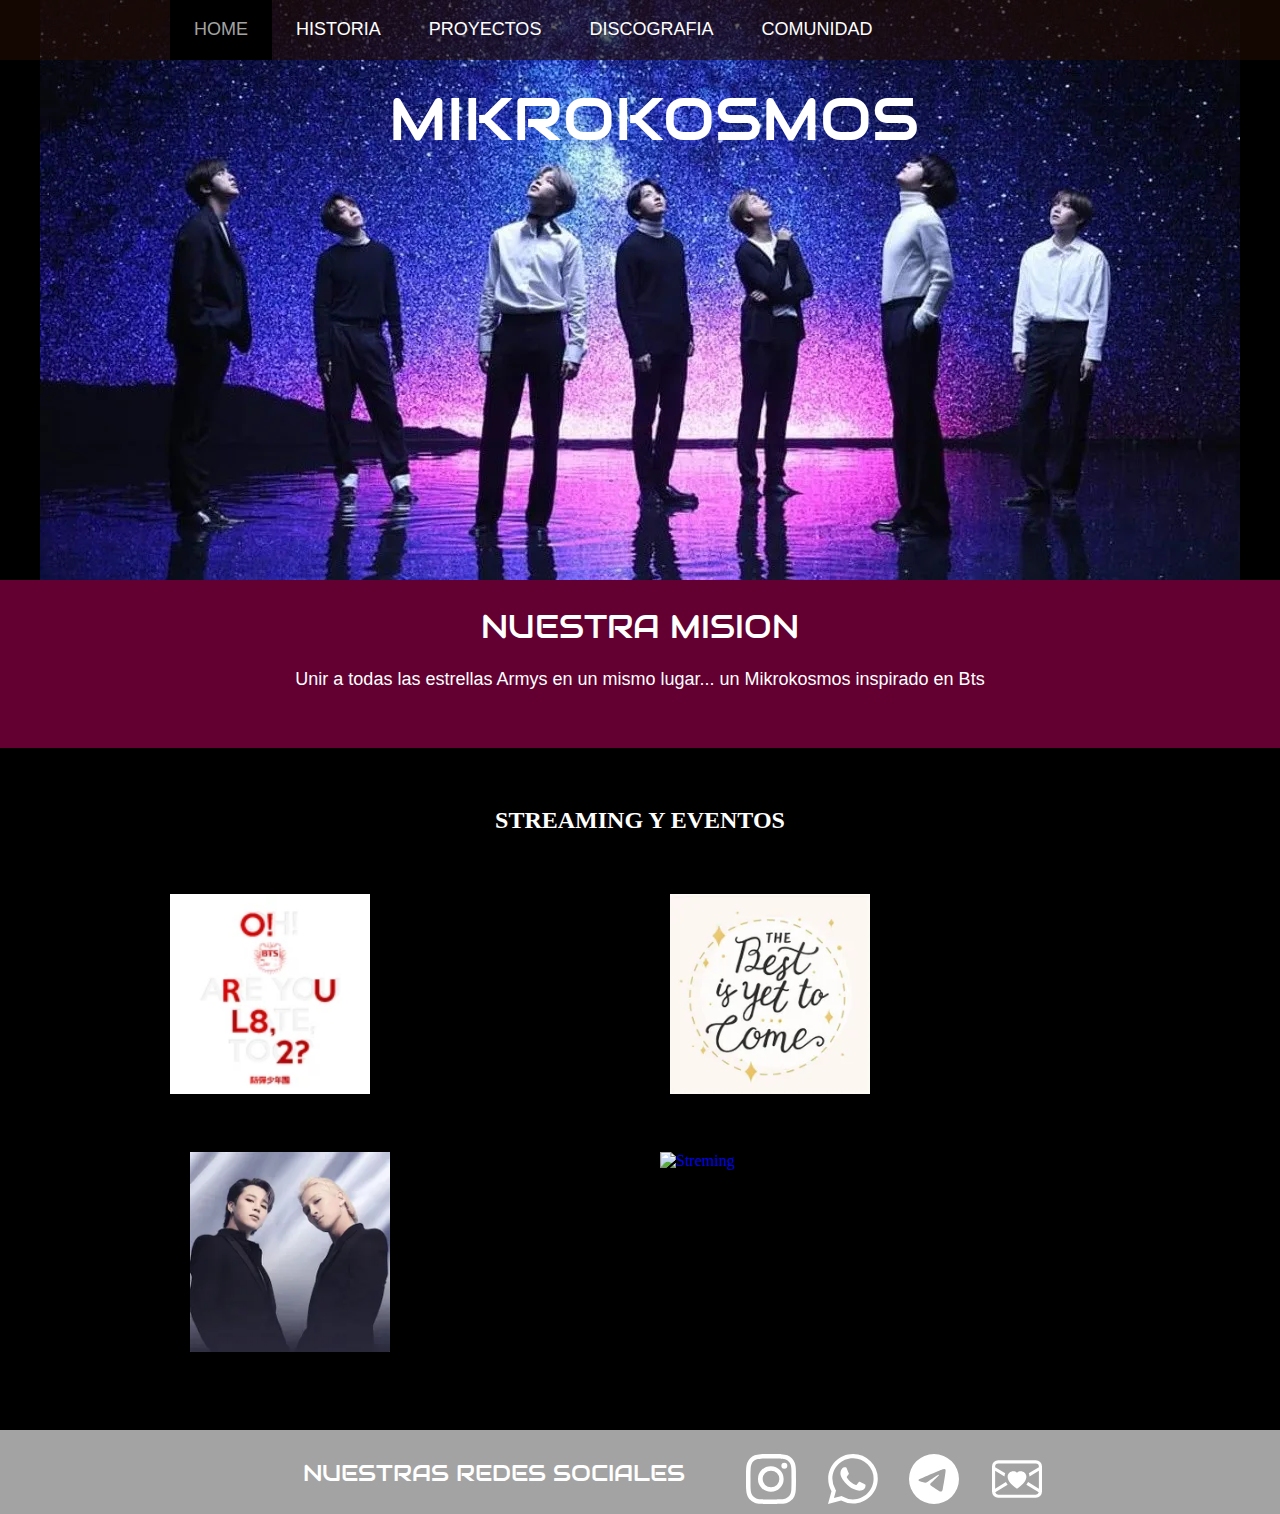
==== commit ce89dd26: "arreglo de redes sociales" ====
--- a/index.html
+++ b/index.html
@@ -29,7 +29,7 @@
 						<a href="blog.html">Discografia</a>
 						<ul class="secondary">
 							<li>
-								<a href="singlepost.html">Dvd y Memo</a>
+								<a href="singlepost.html">Dvd's</a>
 							</li>
 						</ul>
 					</li>
@@ -52,12 +52,12 @@
 			<div class="body">
 				<div>
 					<h1>Nuestra Mision </h1>
-					<p>Esta Web esta destinada a todas las Armys que quieran conocer aun mas a nuestros BTS, aqui podran encontrar toda la info reciente de los chicos, como ultimos videos, colaboraciones y playlists para hacer streaming </p>
+					<p>Unir a todas las estrellas Armys en un mismo lugar... un Mikrokosmos inspirado en Bts</p>
 				</div>
 			</div>
 			<div class="footer">
 				<div>
-					<h2>Proyectos</h2>
+					<h2>streaming y eventos </h2>
 					<ul>
 						<li>
 							<a href="projects.html"><img src="./images/Orul82_cover.webp" alt=" Streming "></a>
@@ -78,12 +78,20 @@
 		<div id="footer">
 			<div class="connect">
 				<div>
-					<h1>Nuestras Redes Sociales</h1>
+					<h1>NUESTRAS REDES SOCIALES</h1>
 					<div>
-						<a href="http://freewebsitetemplates.com/go/facebook/" class="facebook">facebook</a>
-						<a href="http://freewebsitetemplates.com/go/twitter/" class="twitter">twitter</a>
-						<a href="http://freewebsitetemplates.com/go/googleplus/" class="googleplus">googleplus</a>
-						<a href="http://pinterest.com/fwtemplates/" class="pinterest">pinterest</a>
+						<a href="https://www.instagram.com/proyecto_mikrokosmos/" target="_blank" class="Instagram"><svg xmlns="http://www.w3.org/2000/svg" width="50" height="50" fill="currentColor" class="bi bi-instagram" viewBox="0 0 16 16">
+							<path d="M8 0C5.829 0 5.556.01 4.703.048 3.85.088 3.269.222 2.76.42a3.917 3.917 0 0 0-1.417.923A3.927 3.927 0 0 0 .42 2.76C.222 3.268.087 3.85.048 4.7.01 5.555 0 5.827 0 8.001c0 2.172.01 2.444.048 3.297.04.852.174 1.433.372 1.942.205.526.478.972.923 1.417.444.445.89.719 1.416.923.51.198 1.09.333 1.942.372C5.555 15.99 5.827 16 8 16s2.444-.01 3.298-.048c.851-.04 1.434-.174 1.943-.372a3.916 3.916 0 0 0 1.416-.923c.445-.445.718-.891.923-1.417.197-.509.332-1.09.372-1.942C15.99 10.445 16 10.173 16 8s-.01-2.445-.048-3.299c-.04-.851-.175-1.433-.372-1.941a3.926 3.926 0 0 0-.923-1.417A3.911 3.911 0 0 0 13.24.42c-.51-.198-1.092-.333-1.943-.372C10.443.01 10.172 0 7.998 0h.003zm-.717 1.442h.718c2.136 0 2.389.007 3.232.046.78.035 1.204.166 1.486.275.373.145.64.319.92.599.28.28.453.546.598.92.11.281.24.705.275 1.485.039.843.047 1.096.047 3.231s-.008 2.389-.047 3.232c-.035.78-.166 1.203-.275 1.485a2.47 2.47 0 0 1-.599.919c-.28.28-.546.453-.92.598-.28.11-.704.24-1.485.276-.843.038-1.096.047-3.232.047s-2.39-.009-3.233-.047c-.78-.036-1.203-.166-1.485-.276a2.478 2.478 0 0 1-.92-.598 2.48 2.48 0 0 1-.6-.92c-.109-.281-.24-.705-.275-1.485-.038-.843-.046-1.096-.046-3.233 0-2.136.008-2.388.046-3.231.036-.78.166-1.204.276-1.486.145-.373.319-.64.599-.92.28-.28.546-.453.92-.598.282-.11.705-.24 1.485-.276.738-.034 1.024-.044 2.515-.045v.002zm4.988 1.328a.96.96 0 1 0 0 1.92.96.96 0 0 0 0-1.92zm-4.27 1.122a4.109 4.109 0 1 0 0 8.217 4.109 4.109 0 0 0 0-8.217zm0 1.441a2.667 2.667 0 1 1 0 5.334 2.667 2.667 0 0 1 0-5.334z"/>
+						</svg></a>
+						<a href="https://chat.whatsapp.com/CXDFHzBbsi5I4vhOWW2EW6" class="Whatsapp"><svg xmlns="http://www.w3.org/2000/svg" width="50" height="50" fill="currentColor" class="bi bi-whatsapp" viewBox="0 0 16 16">
+							<path d="M13.601 2.326A7.854 7.854 0 0 0 7.994 0C3.627 0 .068 3.558.064 7.926c0 1.399.366 2.76 1.057 3.965L0 16l4.204-1.102a7.933 7.933 0 0 0 3.79.965h.004c4.368 0 7.926-3.558 7.93-7.93A7.898 7.898 0 0 0 13.6 2.326zM7.994 14.521a6.573 6.573 0 0 1-3.356-.92l-.24-.144-2.494.654.666-2.433-.156-.251a6.56 6.56 0 0 1-1.007-3.505c0-3.626 2.957-6.584 6.591-6.584a6.56 6.56 0 0 1 4.66 1.931 6.557 6.557 0 0 1 1.928 4.66c-.004 3.639-2.961 6.592-6.592 6.592zm3.615-4.934c-.197-.099-1.17-.578-1.353-.646-.182-.065-.315-.099-.445.099-.133.197-.513.646-.627.775-.114.133-.232.148-.43.05-.197-.1-.836-.308-1.592-.985-.59-.525-.985-1.175-1.103-1.372-.114-.198-.011-.304.088-.403.087-.088.197-.232.296-.346.1-.114.133-.198.198-.33.065-.134.034-.248-.015-.347-.05-.099-.445-1.076-.612-1.47-.16-.389-.323-.335-.445-.34-.114-.007-.247-.007-.38-.007a.729.729 0 0 0-.529.247c-.182.198-.691.677-.691 1.654 0 .977.71 1.916.81 2.049.098.133 1.394 2.132 3.383 2.992.47.205.84.326 1.129.418.475.152.904.129 1.246.08.38-.058 1.171-.48 1.338-.943.164-.464.164-.86.114-.943-.049-.084-.182-.133-.38-.232z"/>
+						</svg></a>
+						<a href="https://t.me/bulletfirls" class="Telegram"><svg xmlns="http://www.w3.org/2000/svg" width="50" height="50" fill="currentColor" class="bi bi-telegram" viewBox="0 0 16 16">
+							<path d="M16 8A8 8 0 1 1 0 8a8 8 0 0 1 16 0zM8.287 5.906c-.778.324-2.334.994-4.666 2.01-.378.15-.577.298-.595.442-.03.243.275.339.69.47l.175.055c.408.133.958.288 1.243.294.26.006.549-.1.868-.32 2.179-1.471 3.304-2.214 3.374-2.23.05-.012.12-.026.166.016.047.041.042.12.037.141-.03.129-1.227 1.241-1.846 1.817-.193.18-.33.307-.358.336a8.154 8.154 0 0 1-.188.186c-.38.366-.664.64.015 1.088.327.216.589.393.85.571.284.194.568.387.936.629.093.06.183.125.27.187.331.236.63.448.997.414.214-.02.435-.22.547-.82.265-1.417.786-4.486.906-5.751a1.426 1.426 0 0 0-.013-.315.337.337 0 0 0-.114-.217.526.526 0 0 0-.31-.093c-.3.005-.763.166-2.984 1.09z"/>
+						</svg></a>
+						<a href="mailto:proyectomikrokosmos@gmail.com" class="Mail"><svg xmlns="http://www.w3.org/2000/svg" width="50" height="50" fill="currentColor" class="bi bi-envelope-heart" viewBox="0 0 16 16">
+							<path fill-rule="evenodd" d="M0 4a2 2 0 0 1 2-2h12a2 2 0 0 1 2 2v8a2 2 0 0 1-2 2H2a2 2 0 0 1-2-2V4Zm2-1a1 1 0 0 0-1 1v.217l3.235 1.94a2.76 2.76 0 0 0-.233 1.027L1 5.384v5.721l3.453-2.124c.146.277.329.556.55.835l-3.97 2.443A1 1 0 0 0 2 13h12a1 1 0 0 0 .966-.741l-3.968-2.442c.22-.28.403-.56.55-.836L15 11.105V5.383l-3.002 1.801a2.76 2.76 0 0 0-.233-1.026L15 4.217V4a1 1 0 0 0-1-1H2Zm6 2.993c1.664-1.711 5.825 1.283 0 5.132-5.825-3.85-1.664-6.843 0-5.132Z"/>
+						</svg></a>
 					</div>
 				</div>
 			</div>
--- a/css/style.css
+++ b/css/style.css
@@ -242,7 +242,7 @@
 	position: relative;
 	text-align: center;
 	text-transform: uppercase;
-	width: 940px; 
+	width: auto; 
 }  
 #body.home .header div ul {
 	display: inline-block;
@@ -395,7 +395,7 @@
 	display: block;
 	margin: 0;
 	padding: 0;
-	width: auto;
+	width: 200px;
 }
 #body.home .footer div ul li a:hover img {
 	filter: alpha(opacity=70);/* Needed for IE8 and old versions */
@@ -1221,17 +1221,31 @@
 }
 #body .header .contact h2 {
 	color: #A3A3A3;
-	display: block;
+	display: flex;
 	font-family: audiowide-regular-webfont;
 	font-size: 23px;
 	font-weight: normal;
 	line-height: 23px;
-	margin: 0 auto;
+	margin: 0;
 	padding: 8px 0 62px;
 	text-align: center;
 	text-transform: uppercase;
 	width: 500px;
 }
+#body .header .contact h3 {
+	color: #A3A3A3;
+	display: flex;
+	font-family: audiowide-regular-webfont;
+	font-size: 20px;
+	font-weight: normal;
+	line-height: 23px;
+	margin: 0 auto;
+	padding: 8px 0 62px;
+	text-align:center;
+	text-transform: uppercase;
+	width: 900px;
+}
+
 #body .header div form {
 	display: block;
 	margin: 0 auto;
@@ -1333,31 +1347,32 @@
 	width: 380px;
 }
 #footer .connect div div a {
-	background: url(../images/icons.png) no-repeat;
-	display: block;
-	float: left;
+	/* background: url(../images/icons.png) no-repeat; */
+	/* display: block;
+	float: left; */
 	height: 36px;
 	margin: 0;
 	padding: 0;
 	text-indent: -99999px;
 	width: 18px;
-}
-#footer .connect div div a.facebook {
+	color: #FFFFFF;
+}
+#footer .connect div div a.Instagram {
 	background-position: 0 0;
 	margin: 0 0 0 16px;
 	width: 18px;
 }
-#footer .connect div div a.twitter {
+#footer .connect div div a.Whatsapp {
 	background-position: 0 -114px;
 	margin: 0 0 0 28px;
 	width: 44px;
 }
-#footer .connect div div a.googleplus {
+#footer .connect div div a.Telegram {
 	background-position: 0 -38px;
 	margin: 0 0 0 27px;
 	width: 37px;
 }
-#footer .connect div div a.pinterest {
+#footer .connect div div a.Mail {
 	background-position: 0 -76px;
 	margin: 0 0 0 29px;
 	width: 30px;
--- a/css/mobile.css
+++ b/css/mobile.css
@@ -96,7 +96,7 @@
 	}
 	#body.home .footer div ul li a img{
 		margin: 0 auto;
-		width: 90%;
+		width: 50%;
 	}
 	#body.home .footer div ul li a span {
 		left: 46%;
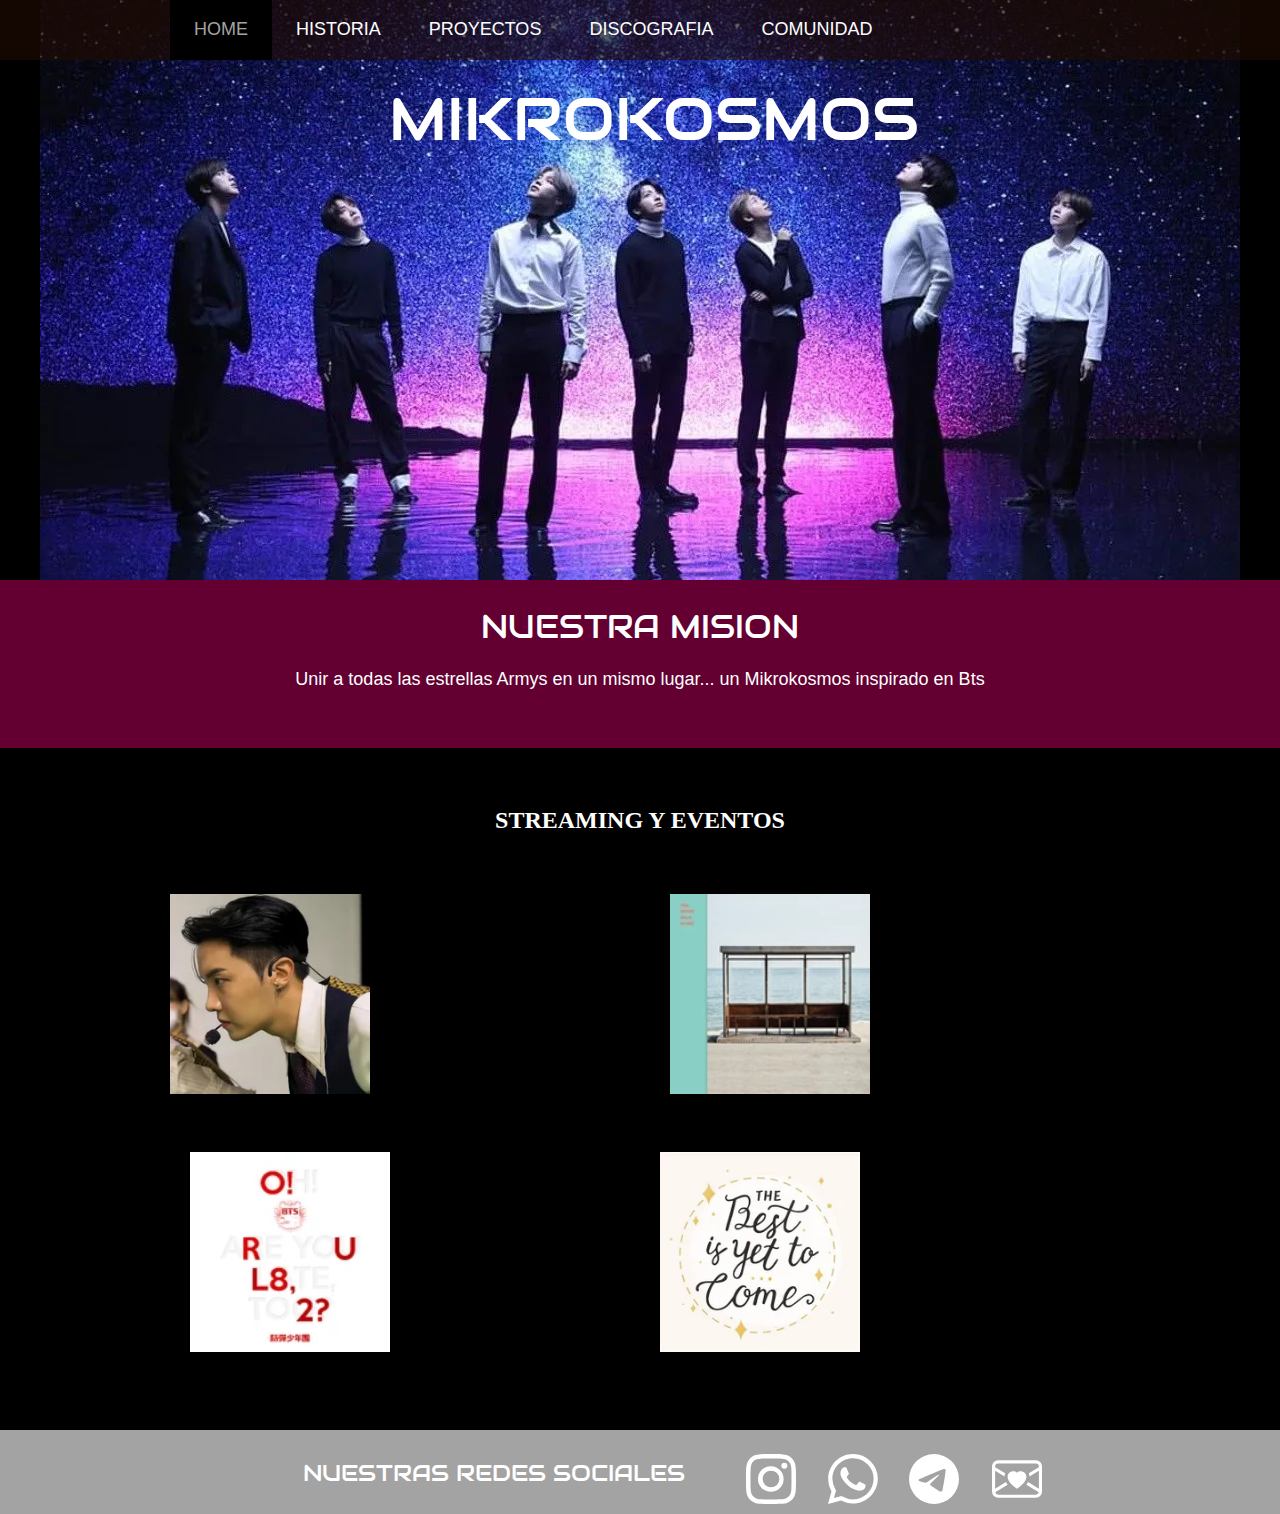
==== commit eaa52009: "cambio staff" ====
--- a/index.html
+++ b/index.html
@@ -60,17 +60,19 @@
 					<h2>streaming y eventos </h2>
 					<ul>
 						<li>
+							<a href="projects.html"><img src="./images/hobiday.webp" alt="Streming"></a>
+						</li>
+						<li>
+							<a href="projects.html"><img src="./images/YNWA_cover.webp" alt="Streming"></a>
+						</li>
+						<li>
 							<a href="projects.html"><img src="./images/Orul82_cover.webp" alt=" Streming "></a>
 						</li>
 						<li>
 							<a href="projects.html"><img src="./images/ytc.webp" alt="Streming"></a>
 						</li>
-						<li>
-							<a href="projects.html"><img src="./images/VIBE FOCUS.webp" alt="Streming"></a>
-						</li>
-						<li>
-							<a href="projects.html"><img src="" alt="Streming"></a>
-						</li>
+						
+						
 					</ul>
 				</div>
 			</div>
--- a/css/style.css
+++ b/css/style.css
@@ -767,14 +767,16 @@
 }
 .proyecto {
 	display: flex;
+	
+	
 }
 #body .header div ul li a {
 	display: block;
 	float: left;
-	height: 217px;
+	height: 50px;
 	margin: 20px 40px 0 0;
 	padding: 0;
-	width: 380px;
+	width: 250px;
 	text-align:center ;
 	color: #FFFFFF;
 }
@@ -861,7 +863,7 @@
 #body .header div img {
 	display: block;
 	margin: 0 auto;
-	padding: 3px 0 0;
+	padding: 1px 0 0;
 	width: 200px;
 }
 #body .header div h2 {
@@ -872,10 +874,10 @@
 	font-weight: normal;
 	line-height: 23px;
 	margin: 0 auto;
-	padding: 53px 0 27px;
-	text-align: center;
-	text-transform: uppercase;
-	width: 780px;
+	padding: 10px 0 27px;
+	text-align: center;
+	text-transform: uppercase;
+	/* width: 780px; */
 }
 #body .header div p {
 	color: #FFFFFF;
@@ -1238,12 +1240,13 @@
 	font-family: audiowide-regular-webfont;
 	font-size: 20px;
 	font-weight: normal;
-	line-height: 23px;
+	line-height: 30px;
 	margin: 0 auto;
 	padding: 8px 0 62px;
 	text-align:center;
 	text-transform: uppercase;
-	width: 900px;
+	/* width: 900px; */
+	
 }
 
 #body .header div form {
@@ -1355,7 +1358,7 @@
 	padding: 0;
 	text-indent: -99999px;
 	width: 18px;
-	color: #FFFFFF;
+	color:white ;
 }
 #footer .connect div div a.Instagram {
 	background-position: 0 0;
@@ -1422,3 +1425,21 @@
 #wix a img {
 	width: 100%;
 }
+
+#body .integrantes>ul>li>p{
+	color: #a3a3a3;
+	display: flex;
+	font-family: Arial;
+	font-size: 20px;
+	font-weight: normal;
+	line-height: 14px;
+	margin: 0 0 29px;
+	padding: 0;
+	text-align:left;
+	text-transform: uppercase;
+	width: auto;
+	font-family: audiowide-regular-webfont;
+}
+#body .header .integrantes{
+	padding: 0;
+}
--- a/css/mobile.css
+++ b/css/mobile.css
@@ -190,7 +190,7 @@
 		padding: 0;
 		width: 210px;
 	}
-	#footer .connect div div a.facebook, #footer .connect div div a.twitter, #footer .connect div div a.googleplus, #footer .connect div div a.pinterest {
+	#footer .connect div div a.Instagram, #footer .connect div div a.Whatsapp, #footer .connect div div a.Telegram, #footer .connect div div a.Mail {
 		margin: 0 10px;
 	}
 	#footer .footnote div p{
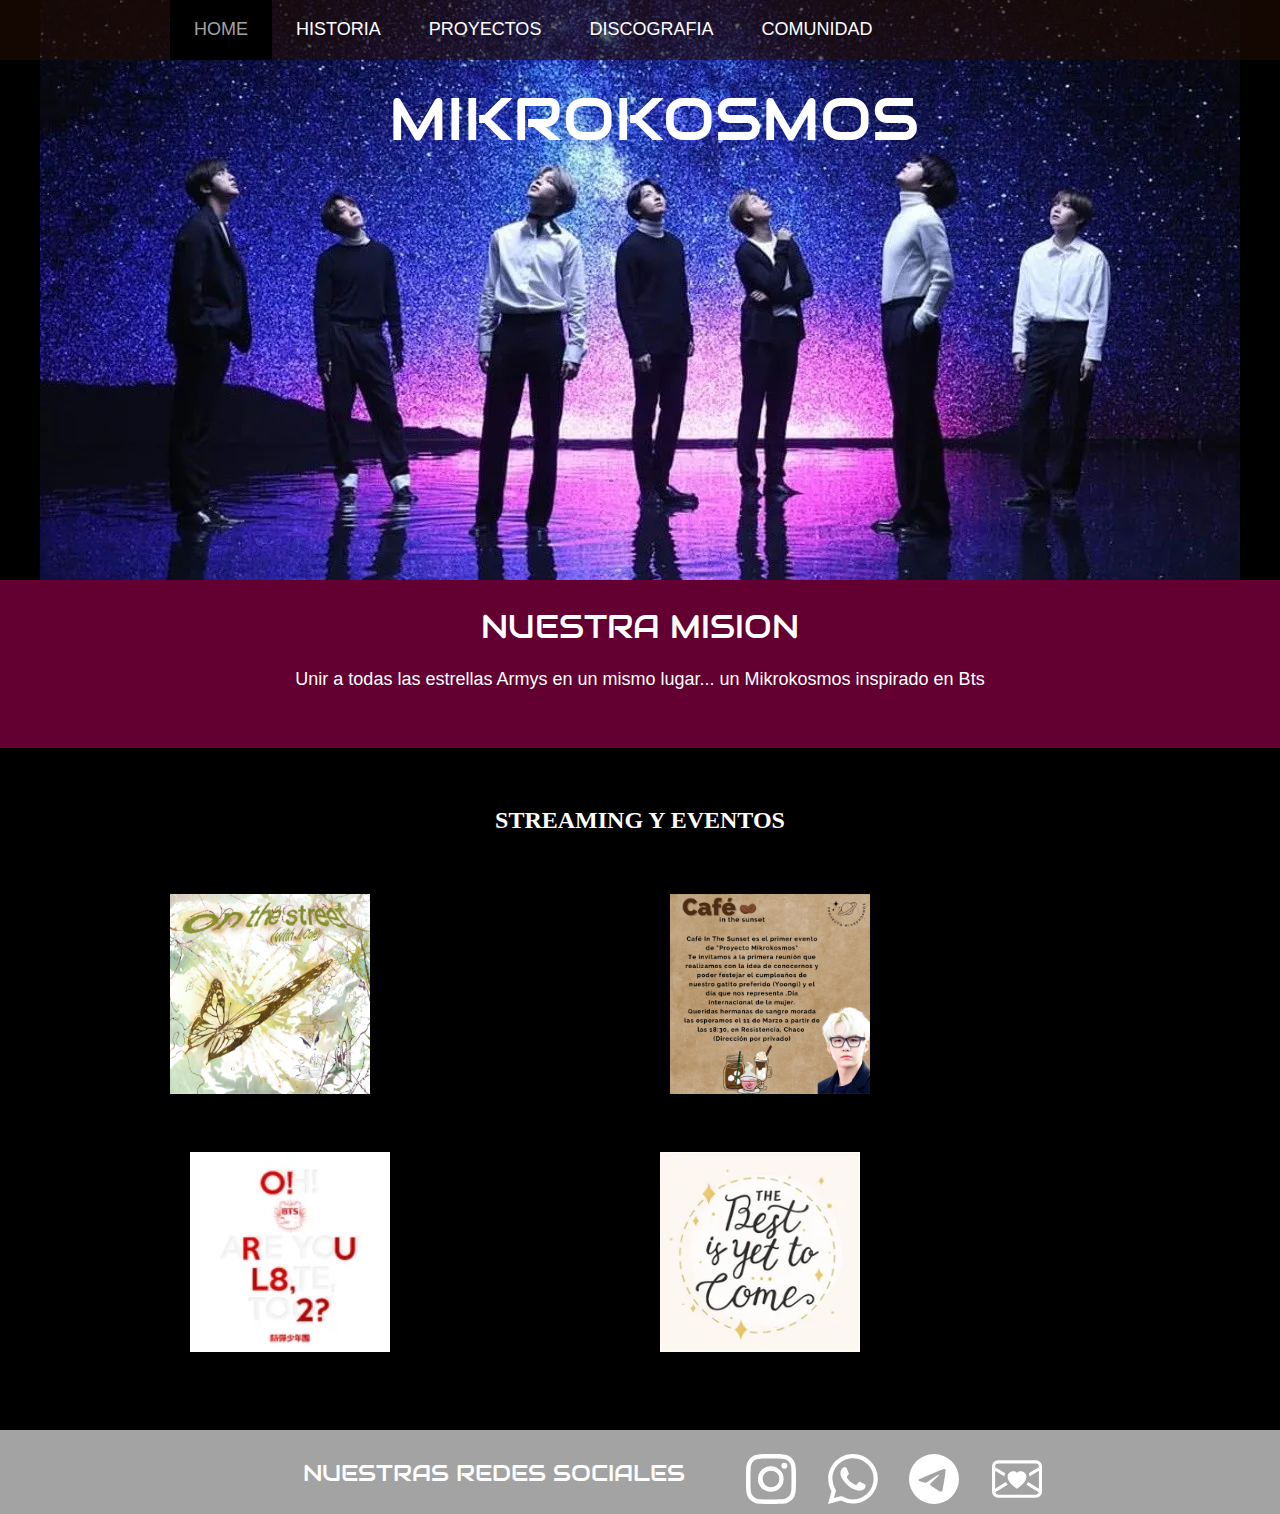
==== commit fb3c2e42: "agregue de eventos" ====
--- a/index.html
+++ b/index.html
@@ -60,10 +60,10 @@
 					<h2>streaming y eventos </h2>
 					<ul>
 						<li>
-							<a href="projects.html"><img src="./images/hobiday.webp" alt="Streming"></a>
+							<a href="projects.html"><img src="./images/coveronthestreet.webp" alt="Streming"></a>
 						</li>
 						<li>
-							<a href="projects.html"><img src="./images/YNWA_cover.webp" alt="Streming"></a>
+							<a href="projects.html"><img src="./images/post2.png" alt="Primer Evento"></a>
 						</li>
 						<li>
 							<a href="projects.html"><img src="./images/Orul82_cover.webp" alt=" Streming "></a>
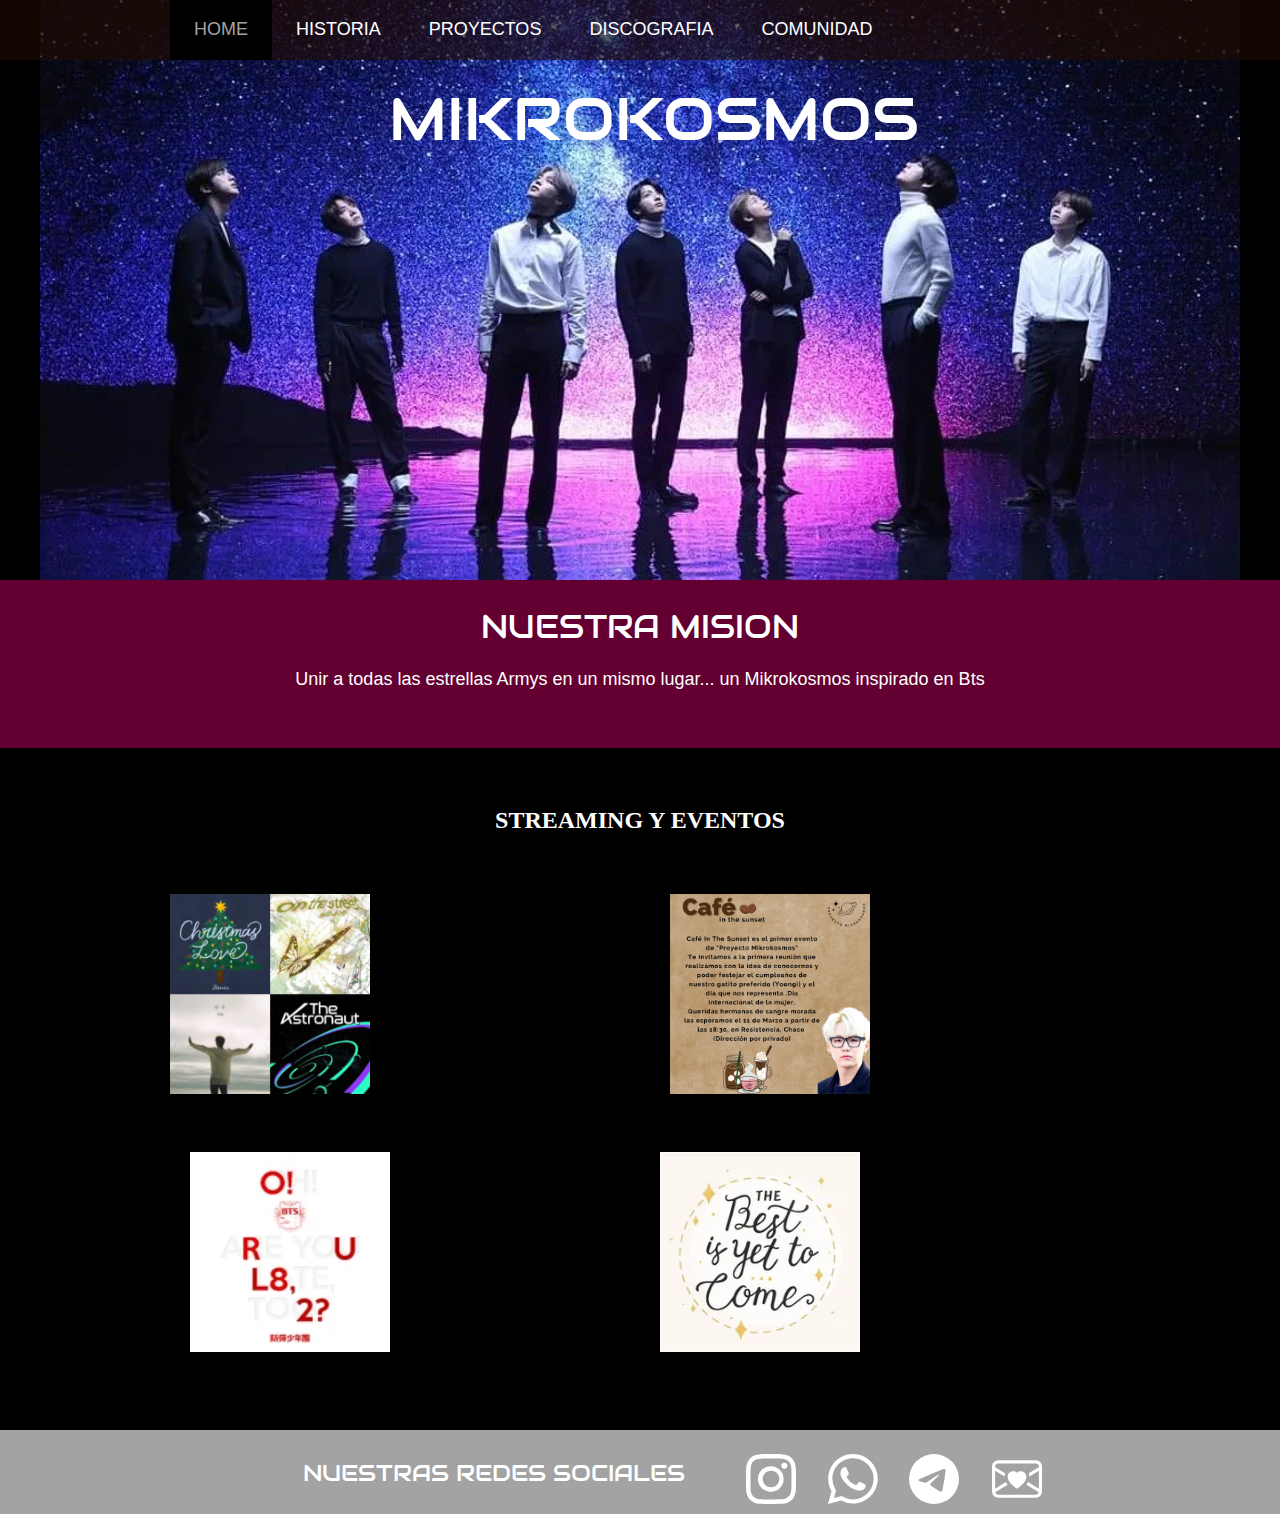
==== commit 2b57f949: "cambio1000" ====
--- a/index.html
+++ b/index.html
@@ -60,7 +60,7 @@
 					<h2>streaming y eventos </h2>
 					<ul>
 						<li>
-							<a href="projects.html"><img src="./images/coveronthestreet.webp" alt="Streming"></a>
+							<a href="projects.html"><img src="./images/streaming actual.jpeg" alt="Streming"></a>
 						</li>
 						<li>
 							<a href="projects.html"><img src="./images/post2.png" alt="Primer Evento"></a>
--- a/css/style.css
+++ b/css/style.css
@@ -506,7 +506,7 @@
 }
 /*----------------------------------------body-styles---------------------------------------*/
 #body.about .header {
-	background: url(../images/project-image3.jpg) no-repeat  #000000;
+	background: url(../images/fondo400.jpeg) no-repeat  #000000;
 	background-size: cover;
 	margin: 0;
 	min-height: 455px;
@@ -546,7 +546,7 @@
 	width: 820px;
 }
 #body.about .header div p {
-	color: #ffffff;
+	color: white;
 	display: block;
 	font-family: Arial;
 	font-size: 18px;
@@ -1221,6 +1221,8 @@
 #body .header div .article p a:hover {
 	color: #a3a3a3;
 }
+
+
 #body .header .contact h2 {
 	color: #A3A3A3;
 	display: flex;
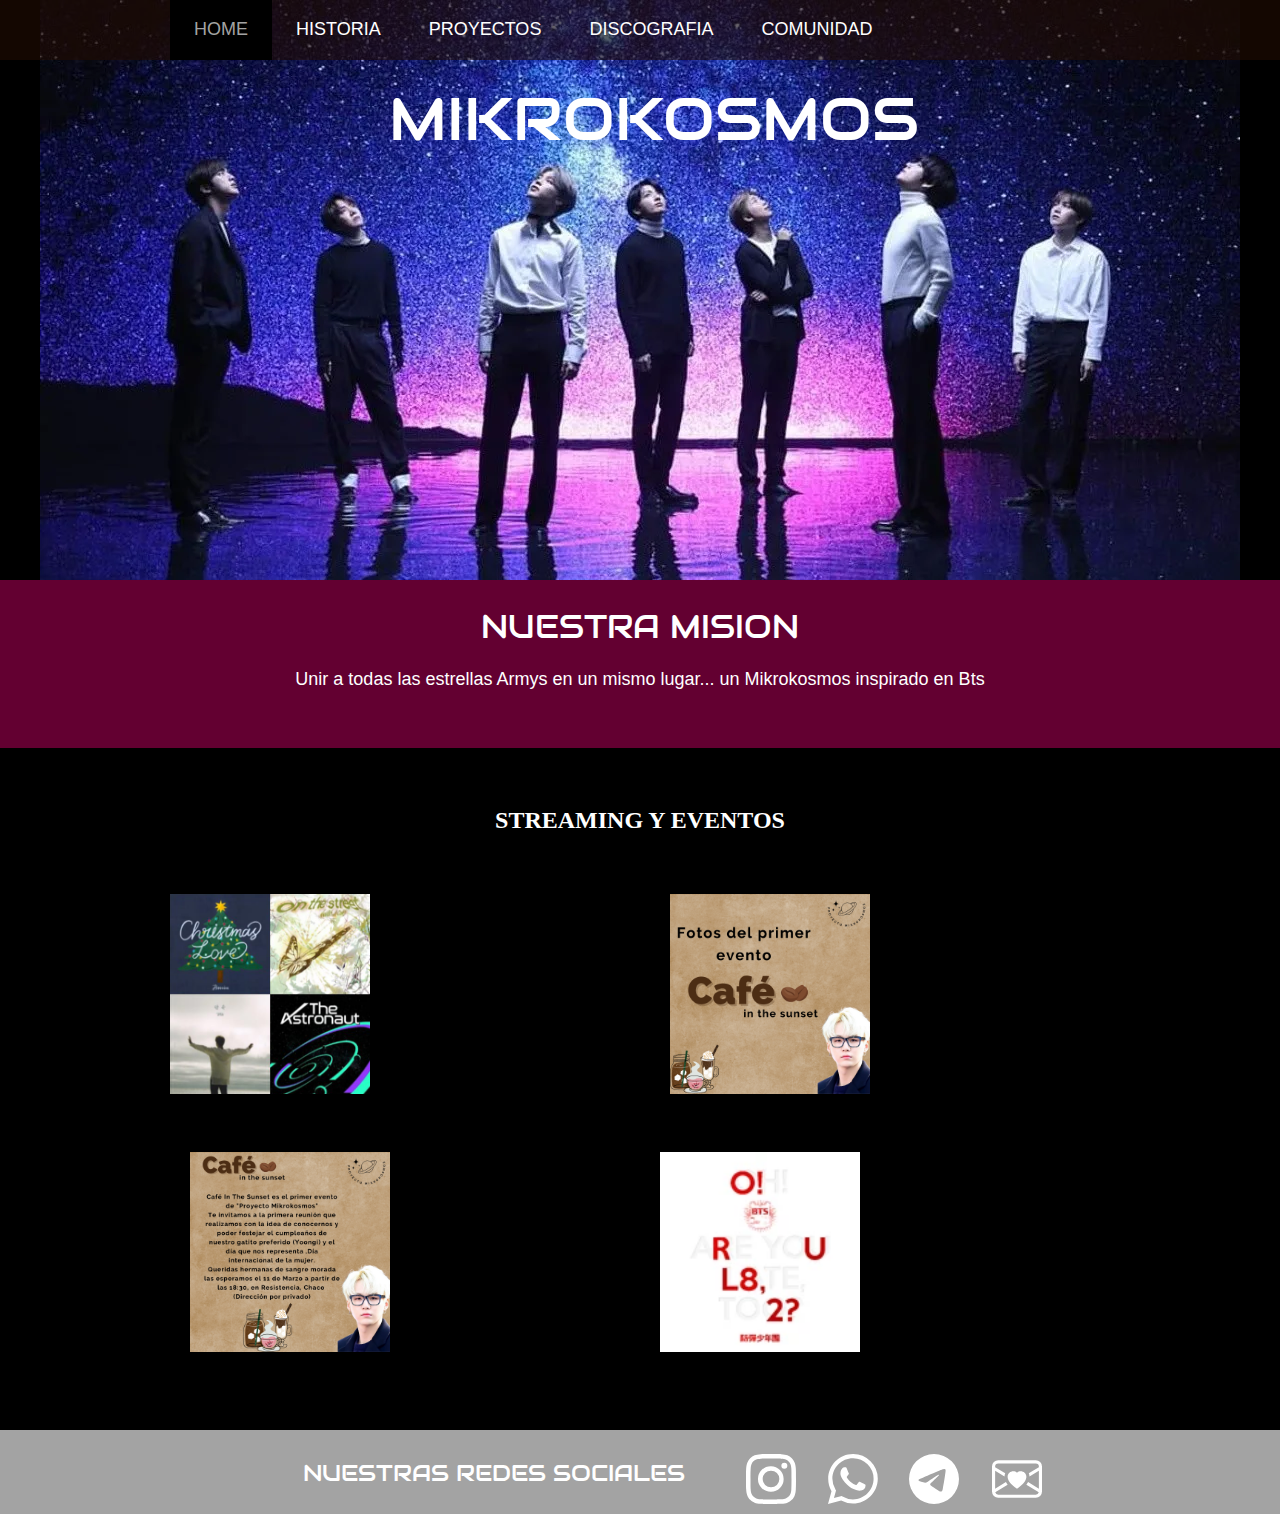
==== commit 05169b83: "agregue streaming" ====
--- a/index.html
+++ b/index.html
@@ -63,14 +63,15 @@
 							<a href="projects.html"><img src="./images/streaming actual.jpeg" alt="Streming"></a>
 						</li>
 						<li>
-							<a href="projects.html"><img src="./images/post2.png" alt="Primer Evento"></a>
+							<a href="projects.html"><img src="./images/fotos evento.png" alt="Fotos del primer Evento"></a>
+						</li>
+						<li>
+							<a href="projects.html"><img src="./images/post2.png" alt="fotos primer eventos"></a>
 						</li>
 						<li>
 							<a href="projects.html"><img src="./images/Orul82_cover.webp" alt=" Streming "></a>
 						</li>
-						<li>
-							<a href="projects.html"><img src="./images/ytc.webp" alt="Streming"></a>
-						</li>
+						
 						
 						
 					</ul>
--- a/css/style.css
+++ b/css/style.css
@@ -1445,3 +1445,7 @@
 #body .header .integrantes{
 	padding: 0;
 }
+.firmas{
+	color: #FFFFFF;
+	font-size: 20px;
+}
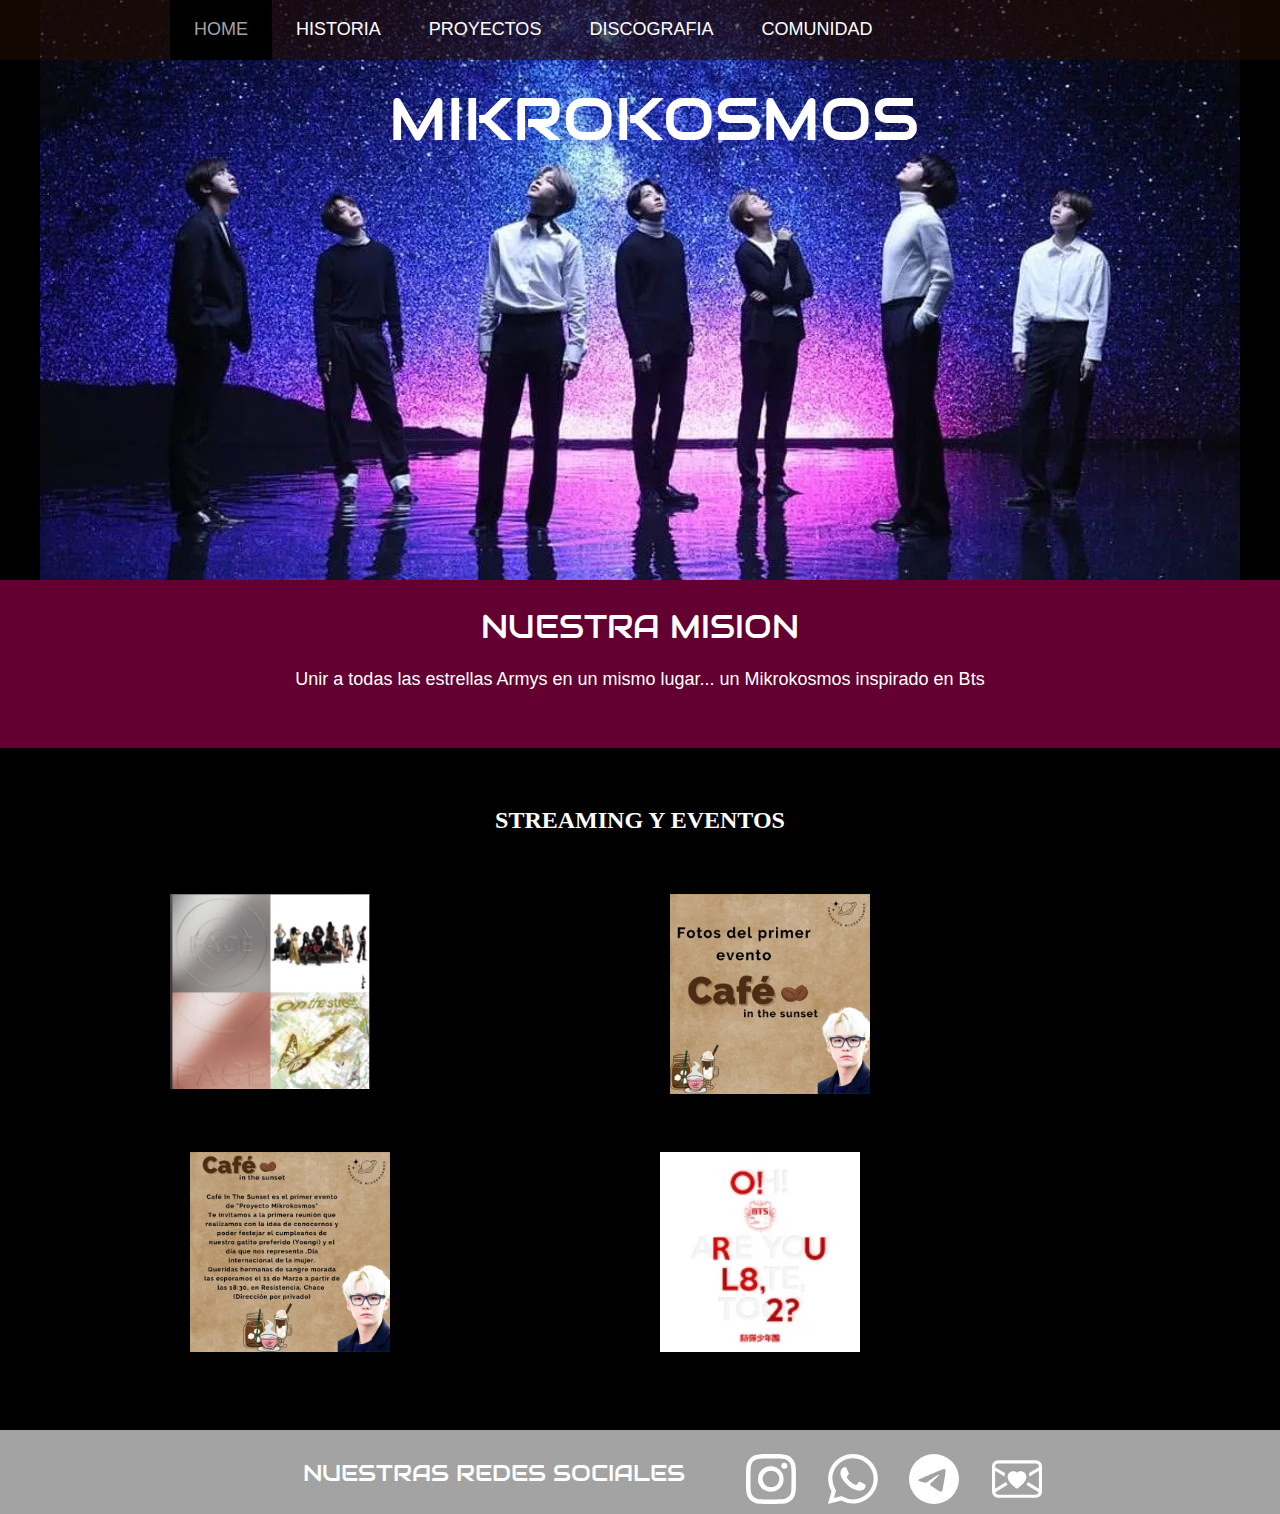
==== commit b4d0751d: "streaming actual" ====
--- a/index.html
+++ b/index.html
@@ -60,7 +60,7 @@
 					<h2>streaming y eventos </h2>
 					<ul>
 						<li>
-							<a href="projects.html"><img src="./images/streaming actual.jpeg" alt="Streming"></a>
+							<a href="projects.html"><img src="./images/stremeaminactual.jpeg" alt="Streming"></a>
 						</li>
 						<li>
 							<a href="projects.html"><img src="./images/fotos evento.png" alt="Fotos del primer Evento"></a>
